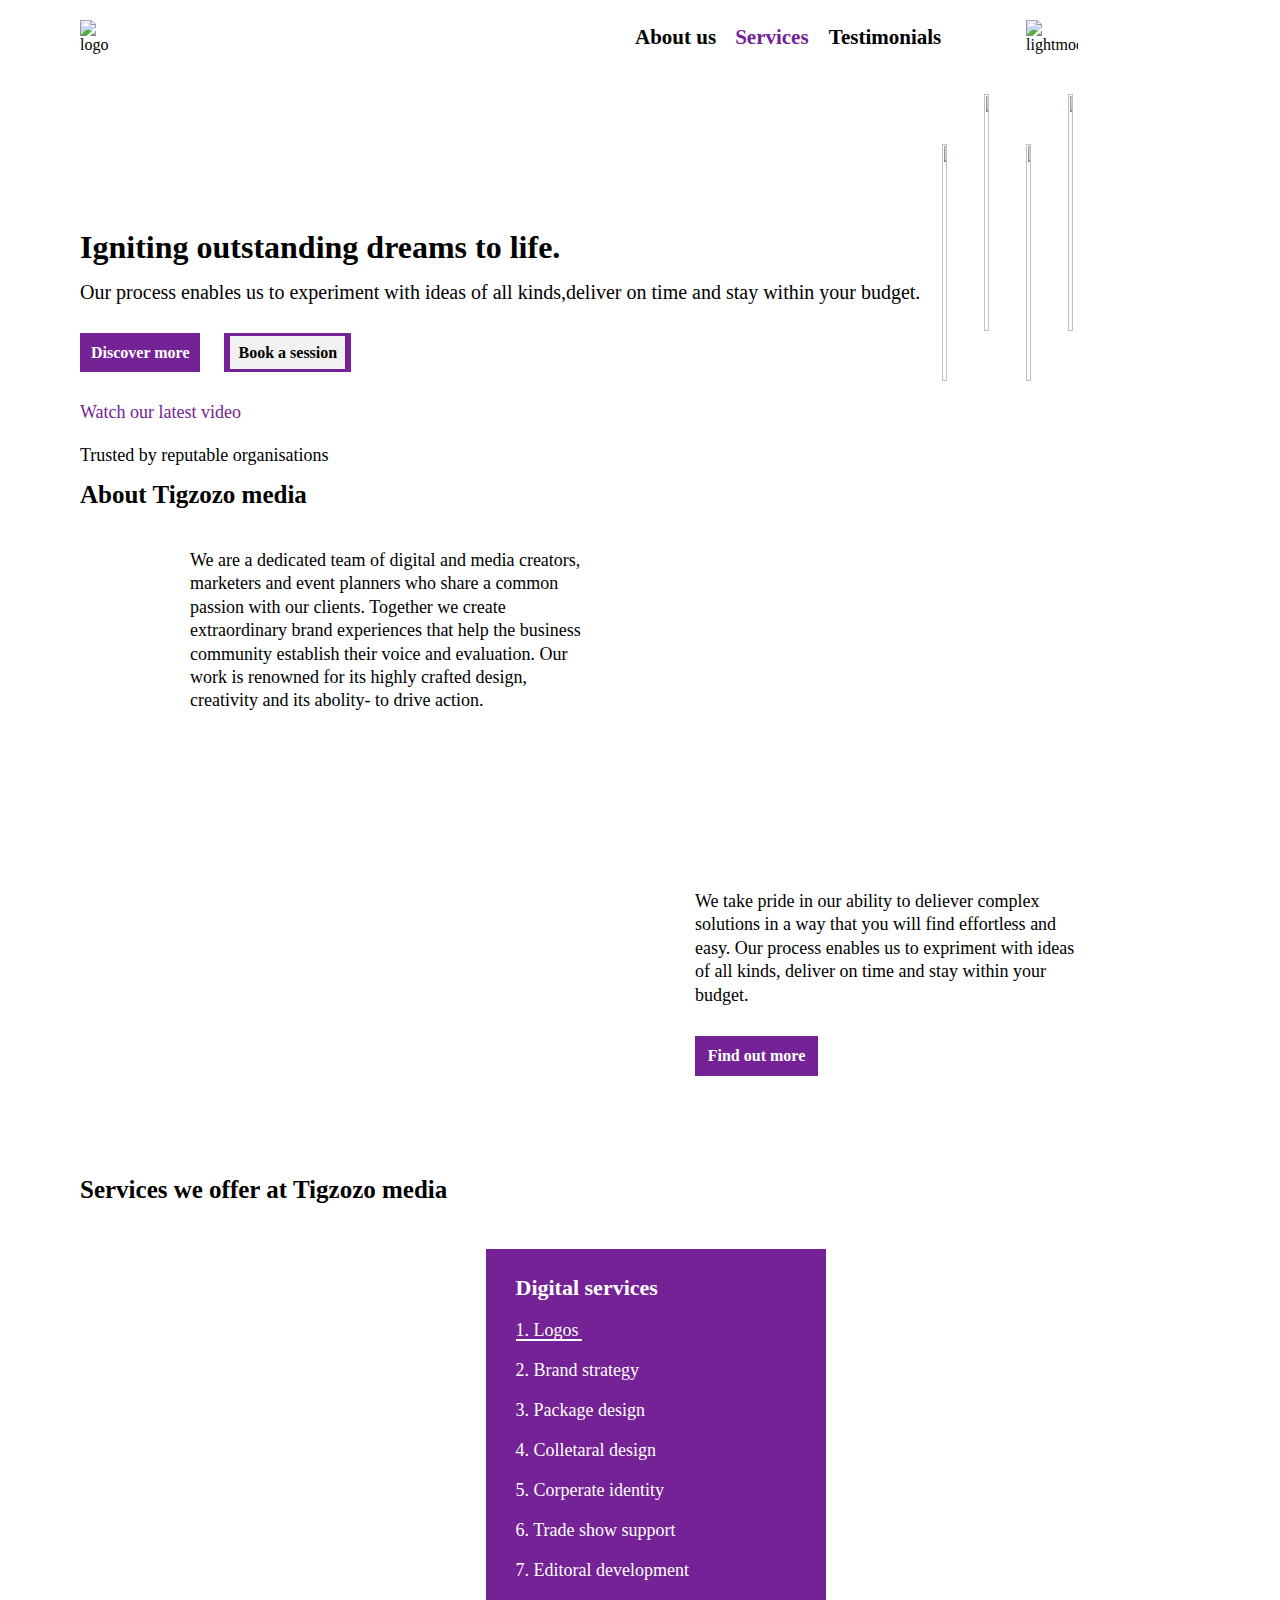
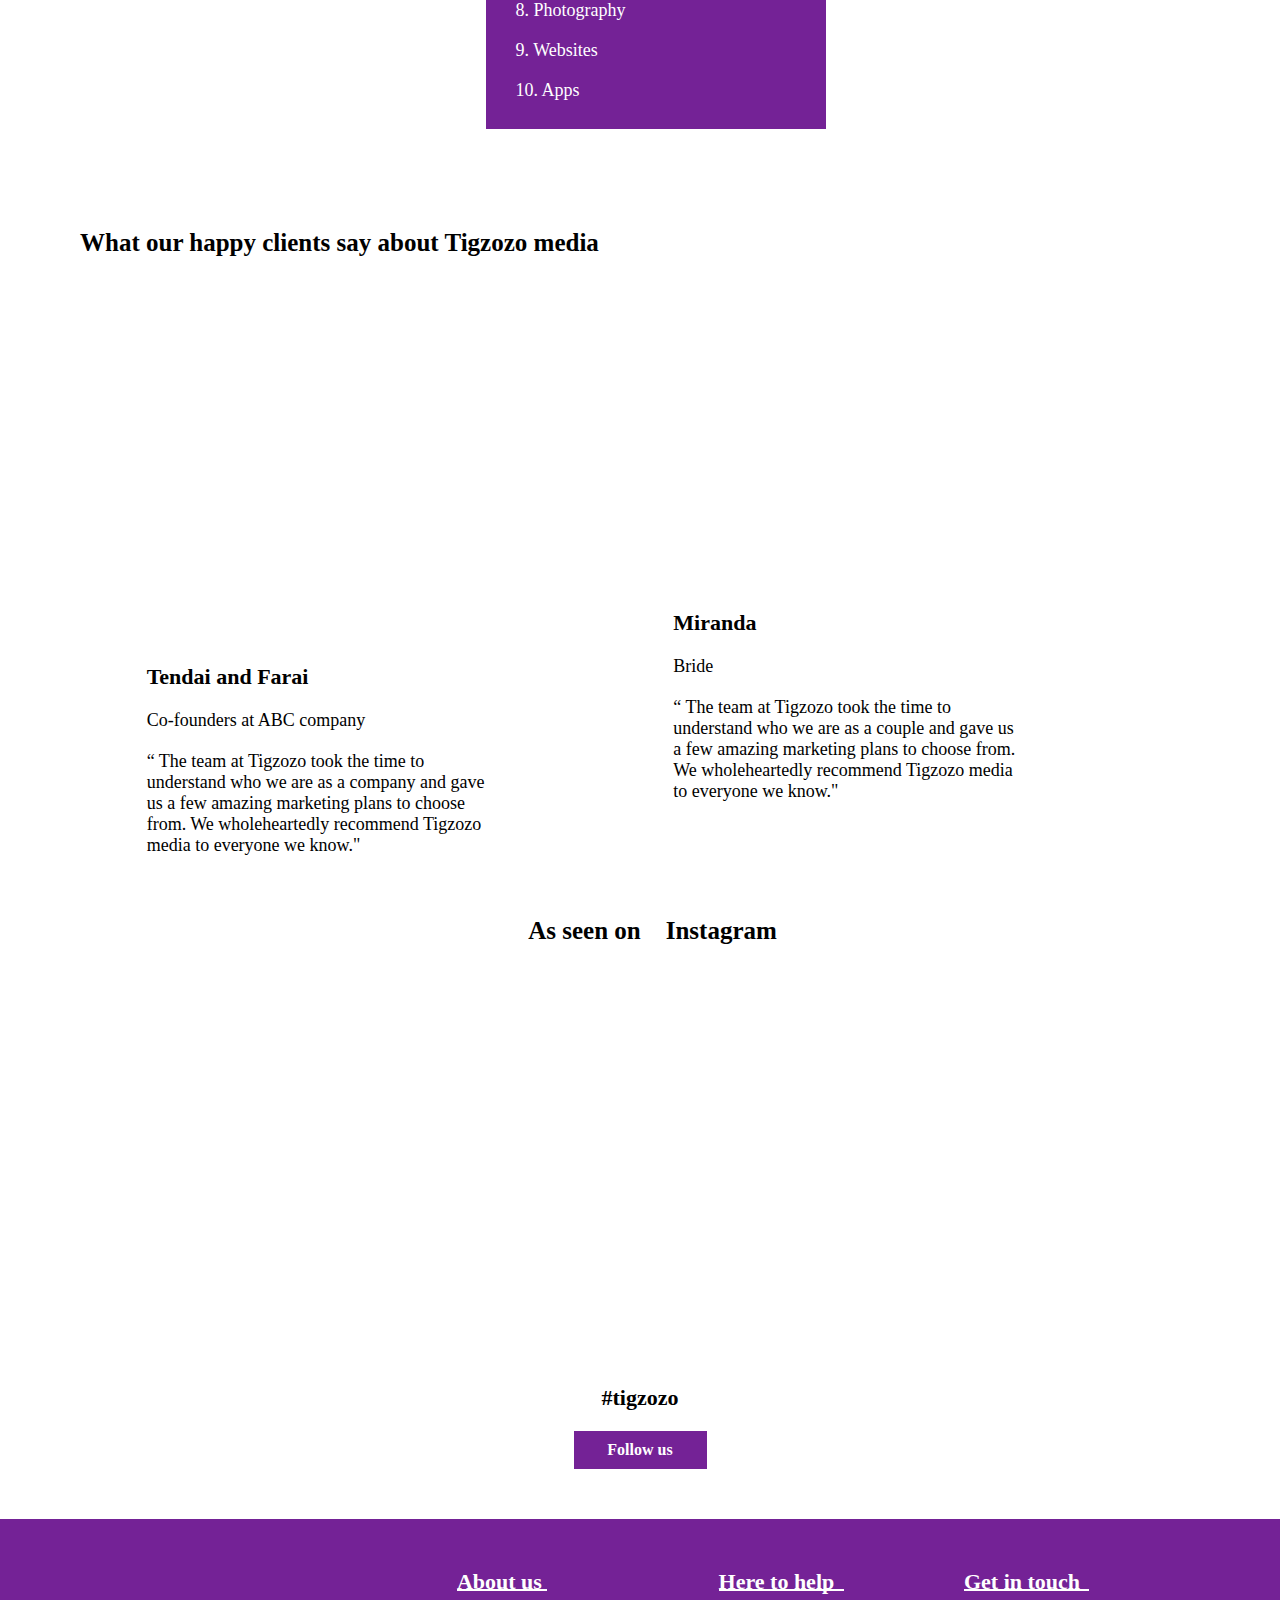
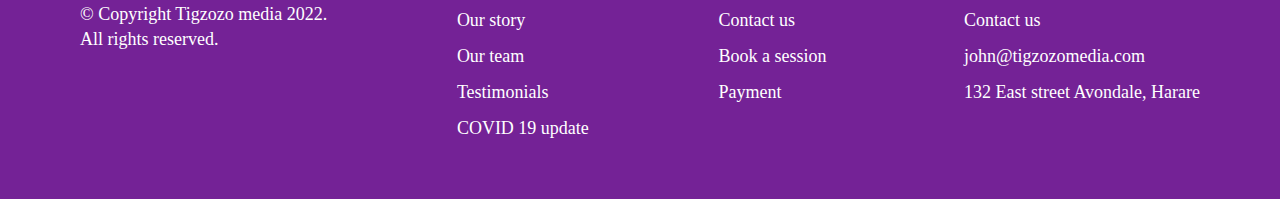
==== index.html @ 5626fb50 "removed" ====
<!DOCTYPE html>
<html lang="en">
<head>
    <meta charset="UTF-8">
    <meta name="viewport" content="width=device-width, initial-scale=1.0">
    <link rel="stylesheet" href="https://cdnjs.cloudflare.com/ajax/libs/font-awesome/6.5.2/css/all.min.css" integrity="sha512-SnH5WK+bZxgPHs44uWIX+LLJAJ9/2PkPKZ5QiAj6Ta86w+fsb2TkcmfRyVX3pBnMFcV7oQPJkl9QevSCWr3W6A==" crossorigin="anonymous" referrerpolicy="no-referrer" />
    <link rel="stylesheet" href="style.css">
    <title>Document</title>
</head>
<body>
   

    <div class="munehamb">


        <div id="myNav" class="overlay">
            <a href="javascript:void(0)" class="closebtn" onclick="closeNav()">&times;</a>
            <img src="images/IMG-20240502-WA0092.jpg" alt="lightmode" onclick="myFunction()" class="light-one">
            <div class="overlay-content">

              
              
              <a href="#home">HOME</a>
              <a href="#media">ABOUT </a>
              <a href="#services">SERVICES</a>
              <a href="#clients">TESTMONIALS</a>
              <a href="#footer">MORE</a>
              <!-- <i class="fa fa-phone" aria-hidden="true"></i> -->
             
             
            </div>
          </div>

          <div class="logbanner">
          <logo> <img src="images/WhatsApp Image 2024-05-02 at 16.24.04_fd887be3.jpg" alt=""> </logo>
          <span  class="menubger"  onclick="openNav()">&#9776; </span>
        
          
         
    
          </div>
             </div>  



        <div class="navigation">
            <div class="logo">
<img src="images/IMG-20240502-WA0067.jpg" alt="logo">
            </div>

            <div class="nav">
                <div class="navbar">
                     <ul>
                       <a class="white" href="#media">About us</a>
                       <a href="#services"><span>  Services <i class="fa-solid fa-angle-down  "></i></span></a>
                       <a class="white" href="#clients">Testimonials</a>
                     </ul>
                </div>
   
                <div class="light">
                <img src="images/IMG-20240502-WA0092.jpg" alt="lightmode" onclick="myFunction()" class="light-one">
                 
               </div>
               
            </div>
          
        </div>
           
        <div id="home">
            <div class="htext">
                <h1>Igniting outstanding dreams to life.</h1>
                <p class="twentypx"> Our process enables us to experiment with ideas of all kinds,deliver on time and stay  within your budget.</p>
                
                <div class="buttons">
                    <a class="more" href="#">Discover more</a>
                    <a class="book" href="#">Book a session</a>
                </div>
                
                    <p class="our"> <i class=" fa-regular fa-circle-play"></i>   Watch our latest video</p>
                    <p> <i class=" fa-regular fa-circle-check"></i>  Trusted by reputable organisations</p>
                
               
            </div>

            <div class="images">
                <img class="one" src="images/IMG-20240502-WA0056.jpg" alt="">
                <img class="two" src="images/IMG-20240502-WA0057.jpg" alt="">
                <img class="three" src="images/WhatsApp Image 2024-05-02 at 16.24.18_199416d3.jpg" alt="">
                <img class="four" src="images/WhatsApp Image 2024-05-02 at 16.24.18_5fd33a9d.jpg" alt="">
            </div>
        </div>


        <div id="media">
            <h2>About Tigzozo media</h2>

            <div class="play">
                <div class="mdtext">
                    <p>We are a dedicated team of digital and media   creators, marketers and event planners who share   a common passion with our clients. Together we   create extraordinary brand experiences that help   the business community establish their voice and   evaluation. Our work is renowned for its highly   crafted design, creativity and its abolity- to   drive action.</p>
                    <div class="twoimgs">
                        <img class="project" src="images/WhatsApp Image 2024-05-03 at 09.13.49_0cbe9323.jpg" alt=""> 
                        <img  class="tech" src="images/WhatsApp Image 2024-05-03 at 09.13.50_c340e2e9.jpg" alt="">
                    </div>
                </div>

                <div class="click">
 <div class="watchvideo">
    <img class="clickme" src="images/WhatsApp Image 2024-05-02 at 16.23.57_91f66879.jpg" alt=""> 
 </div>
                 

                  <p>We take pride in our ability to deliever complex  solutions in a way that you will find effortless and  easy. Our process enables us to expriment with  ideas of all kinds, deliver on time and stay  within your budget.</p>

                  <div class="button">
                    <a href="#">Find out more</a>
                  </div>
                  
                </div>
            </div>


            </div>
            
<div id="services">
    
<h2>Services we offer at Tigzozo media</h2>

<div class="allservices">
   
    <div class="party">
         
       <p>Events</p>
       <img class="two" src="images/slide.jpg" alt="">
    </div>
   
    
    <div class="digital">
        <img  src="images/IMG-20240502-WA0087.jpg" alt="">
        <h3>Digital services</h3>
        <p > <span class="line"></span> 1. Logos</p>
        <p>2. Brand strategy</p>
        <p>3. Package design</p>
        <p>4. Colletaral design</p>
        <p>5. Corperate identity</p>
        <p>6. Trade show support</p>
        <p>7. Editoral development</p>
        <p>8. Photography</p>
        <p>9. Websites</p>
        <p>10. Apps</p>
    </div>
    <div class="camera">
        <img class="two" src="images/slide.jpg" alt="">
<p>Media</p>
    </div>
</div>

</div>

<div id="clients">
    <h2>What our happy clients say about Tigzozo media</h2>
    <div class="tigcomp">

    <div class="company">
        <div class="oneimg">
<img src="images/Screenshot 2024-05-03 111207.png" alt="">
        </div>
        <h3>Tendai and Farai</h3>
        <p class="prag">Co-founders at ABC company</p>
        <p>“ The team at Tigzozo took the time  to understand who we are as a company  and gave us a few amazing marketing  plans to choose from. We  wholeheartedly recommend Tigzozo media   to everyone we know."</p>
    </div>

    <div class="bride">
<div class="twoimg">
    <img src="images/Screenshot 2024-05-03 111207.png" alt="">
</div>
        

        <h3>Miranda</h3>
        <p  class="prag">Bride</p>
        <p>“ The team at Tigzozo took the time to understand who we are as a couple  and gave us a few amazing marketing  plans to choose from. We wholeheartedly recommend Tigzozo media  to everyone we know."</p>
    </div>

</div>
</div>

<div class="pics-instagram">
    <div class="head">
        <h2>As seen on</h2>
        <h2 class="Instagram">Instagram</h2>
    </div>
    <div class="images">
        <img class="one" src="images/IMG-20240502-WA0072.jpg" alt="">
        <img class="two" src="images/IMG-20240502-WA0060.jpg" alt="">
        <img class="three" src="images/IMG-20240502-WA0068.jpg" alt="">
        <img class="four" src="images/IMG-20240502-WA0071.jpg" alt="">
        <img class="five" src="images/IMG-20240502-WA0070.jpg" alt="">
        <img class="six" src="images/IMG-20240502-WA0069.jpg" alt="">

    </div>
    <div class="tighbutoon">
        <h3>#tigzozo</h3>
        <div class="button">
            <a href="#">Follow us</a>
        </div>
    </div>
</div>

<div id="footer">
    <div class="fa-tw-lo">
        <a href="#"><img src="images/WhatsApp Image 2024-05-02 at 16.24.04_fd887be3.jpg" alt=""></a>
       

        <p class="tigright">  &copy;  Copyright Tigzozo media 2022. <br>All rights reserved.</p>
       
        <div class="icons">
            <i class="fa-brands fa-facebook-f cone"></i>
            <i class="fa-brands fa-instagram cone1"></i>
        </div>
    </div>
    <div class="about">
        <h3><span class="line"></span> About us</h3>
        
        <a href="#media"><p>Our story</p></a>
        <p>Our team</p> 
          <a href="#clients"> <p>Testimonials </p> </a> 
         
            <p>COVID 19 update</p>
    </div>
    <div class="help">
        <h3><span class="line2"></span> Here to help</h3>
        <p>Contact us</p>
        <p>Book a session</p>
        <p>Payment</p>
    </div>

    <div class="intouch">
        <h3><span class="line3"></span> Get in touch</h3>
        <p> <i class="fa fa-phone" aria-hidden="true"></i> Contact us</p>
        <p> <i class="fa-solid fa-envelope" aria-hidden="true"></i> john@tigzozomedia.com</p>
        <p> <i class="fa-solid fa-location-dot footleg"></i> 132 East street Avondale, Harare</p>
    </div>
</div>

<script src="index.js"></script>
</body>
</html>
---- style.css ----
* {
  padding: 0;
  margin: 0;
}

@font-face {
  font-family: "GreatVibes-Regular-webfont";
  src: url("GreatVibes-Regular-webfont.ttf");
}
@font-face {
  font-family: "JosefinSans-Regular";
  src: url("JosefinSans-Regular.ttf");
}
.munehamb .overlay {
  height: 100%;
  width: 0;
  position: absolute;
  z-index: 1;
  top: 0;
  left: 0;
  background-color: rgb(0, 0, 0);
  background-color: rgba(0, 0, 0, 0.9);
  overflow-x: hidden;
  transition: 0.5s;
}
.munehamb .overlay-content {
  position: relative;
  top: 25%;
  width: 100%;
  text-align: center;
  margin-top: 30px;
}
.munehamb .overlay a {
  padding: 8px;
  text-decoration: none;
  font-family: "JosefinSans-Regular";
  font-size: 36px;
  color: #818181;
  display: block;
  transition: 0.3s;
}
.munehamb i {
  margin: 10px;
}
.munehamb .overlay a:hover, .munehamb .overlay a:focus {
  color: #f1f1f1;
}
.munehamb .overlay .closebtn {
  position: absolute;
  top: 20px;
  right: 45px;
  font-size: 60px;
}
.munehamb span {
  font-family: "JosefinSans-Regular";
}
.munehamb a {
  font-family: Montserrat;
}
.munehamb .logbanner {
  justify-content: space-between;
  align-items: center;
  display: flex;
  background-color: #742296;
}
.munehamb .logbanner .menubger {
  font-size: 30px;
  color: white;
  cursor: pointer;
}

@media screen and (min-width: 950px) {
  .munehamb {
    display: none;
  }
}
body {
  background-color: white;
  color: black;
}

.dark-mode {
  background-color: black;
  color: white;
}
.dark-mode .navigation .navbar a {
  color: white;
}

.navigation {
  margin-left: 80px;
  margin-right: 80px;
  padding-top: 20px;
  display: flex;
  justify-content: space-between;
}
.navigation .nav {
  width: 580px;
  display: flex;
  justify-content: space-between;
  align-items: center;
}
.navigation .navbar a {
  font-weight: 600;
  color: black;
  font-family: "JosefinSans-Regular";
  text-decoration: none;
  font-size: 21px;
  margin-left: 15px;
}
.navigation .navbar span {
  color: #742296;
}
.navigation .logo {
  display: flex;
  justify-content: flex-start;
  align-items: center;
}
.navigation .logo img {
  width: 65%;
}
.navigation .light {
  margin-right: 93px;
  display: flex;
  justify-content: start;
  position: relative;
}
.navigation .light img {
  -o-object-fit: contain;
     object-fit: contain;
  width: 64%;
}

#home {
  padding-top: 40px;
  margin-left: 80px;
  margin-right: 80px;
  padding-bottom: 50px;
  display: flex;
}
#home .buttons {
  padding-bottom: 40px;
}
#home .buttons .book {
  font-weight: 600;
  margin-left: 20px;
}
#home .one, #home .three {
  position: relative;
  top: 50px;
}
#home p {
  font-size: 18px;
  font-family: "JosefinSans-Regular";
}
#home .our {
  color: #742296;
  font-size: 18px;
  font-family: "JosefinSans-Regular";
  padding-bottom: 22px;
}
#home h1 {
  font-family: "JosefinSans-Regular";
  font-size: 45;
  font-weight: bolder;
}
#home .twentypx {
  font-family: "JosefinSans-Regular";
  padding-bottom: 40px;
  padding-top: 15px;
  font-size: 20px;
}
#home .htext {
  position: relative;
  top: 15vh;
}
#home img {
  -o-object-fit: cover;
     object-fit: cover;
  margin-left: 22px;
  height: 100%;
  width: 22%;
}
#home .one, #home .two, #home .three, #home .four {
  -o-object-fit: cover;
     object-fit: cover;
}
#home .images {
  display: flex;
  justify-content: flex-end;
}
#home .more {
  font-weight: 600;
  font-family: "JosefinSans-Regular";
  text-decoration: none;
  padding: 11px;
  background-color: #742296;
  color: white;
}
#home .book {
  background-color: #f1f1f1;
  text-decoration: none;
  padding: 8px;
  border-top: 3px solid #742296;
  border-right: 6px solid #742296;
  border-left: 6px solid #742296;
  border-bottom: 3px solid #742296;
  color: black;
  font-family: "JosefinSans-Regular";
}

#media {
  margin-top: 100px;
  margin-left: 80px;
  margin-right: 80px;
}
#media .project {
  -o-object-fit: cover;
     object-fit: cover;
  height: 260px;
}
#media .twoimgs {
  margin-top: 20px;
}
#media .twoimgs .tech {
  -o-object-fit: cover;
     object-fit: cover;
  position: relative;
  top: 58px;
  height: 260px;
  right: 4px;
}
#media h2 {
  font-size: 25px;
  font-family: "JosefinSans-Regular";
}
#media p {
  line-height: 1.3;
  width: 395px;
  font-size: 18px;
  font-family: "JosefinSans-Regular";
}
#media .play {
  margin-top: 40px;
  display: flex;
  justify-content: space-evenly;
}
#media .click .clickme {
  height: 9%;
}
#media .click .watchvideo {
  display: flex;
  justify-content: center;
  align-items: center;
  background-image: url("images/WhatsApp Image 2024-05-02 at 16.24.13_11af13b4.jpg");
  height: 321px;
  background-repeat: no-repeat;
  background-size: cover;
}
#media .click p {
  font-family: "JosefinSans-Regular";
  margin-top: 20px;
  margin-bottom: 29px;
}
#media .button {
  display: flex;
  justify-content: center;
  align-items: center;
  width: 123px;
  background-color: #742296;
}
#media .button a {
  font-weight: 600;
  font-family: "JosefinSans-Regular";
  color: white;
  text-decoration: none;
  padding: 11px;
}

#services {
  margin-left: 80px;
  margin-right: 80px;
  margin-top: 100px;
}
#services .allservices {
  display: flex;
  justify-content: center;
}
#services h2 {
  font-size: 25px;
  font-family: "JosefinSans-Regular";
  margin-bottom: 45px;
}
#services img {
  -o-object-fit: cover;
     object-fit: cover;
}
#services .party {
  background-image: url("images/IMG-20240502-WA0062.jpg");
  height: 480px;
  width: 352px;
  margin-left: 22px;
  background-size: cover;
}
#services .party .two {
  -o-object-fit: cover;
     object-fit: cover;
  top: 65.5vh;
  position: relative;
  float: inline-end;
  height: 8%;
}
#services .party p {
  color: white;
  font-size: 26px;
  font-family: "JosefinSans-Regular";
  top: 71vh;
  position: relative;
  text-align: center;
}
#services .digital {
  color: white;
  background-color: #742296;
  width: 340px;
  margin-left: 22px;
}
#services .digital .line {
  margin-top: 19px;
  position: absolute;
  width: 64px;
  border: 1px solid white;
}
#services .digital img {
  top: 70vh;
  position: relative;
  float: inline-end;
}
#services .digital h3 {
  font-size: 22px;
  font-family: "JosefinSans-Regular";
  position: relative;
  top: 26px;
  padding-left: 30px;
}
#services .digital p {
  font-size: 18px;
  font-family: "JosefinSans-Regular";
  margin-top: 19px;
  position: relative;
  top: 26px;
  padding-left: 30px;
}
#services .camera {
  background-image: url("images/IMG-20240502-WA0064.jpg");
  background-size: cover;
  height: 480px;
  width: 352px;
  margin-left: 13px;
}
#services .camera p {
  font-size: 28px;
  font-family: "JosefinSans-Regular";
  position: relative;
  top: 71vh;
  text-align: center;
  color: white;
}
#services .camera img {
  height: 8%;
  position: relative;
  top: 69.8vh;
  float: inline-end;
  -o-object-fit: cover;
     object-fit: cover;
}

#clients {
  margin-top: 100px;
  margin-left: 80px;
  margin-right: 80px;
}
#clients h2 {
  font-size: 25px;
  font-family: "JosefinSans-Regular";
}
#clients h3 {
  font-size: 22px;
  font-family: "JosefinSans-Regular";
  margin-top: 20px;
  margin-bottom: 20px;
}
#clients p {
  font-size: 18px;
  width: 344px;
  font-family: "JosefinSans-Regular";
}
#clients .prag {
  font-family: "JosefinSans-Regular";
  margin-bottom: 20px;
}
#clients .company {
  position: relative;
  top: 45px;
}
#clients .company .oneimg {
  display: flex;
  justify-content: flex-end;
  align-items: end;
  width: 460px;
  height: 342px;
  background-size: cover;
  -o-object-fit: cover;
     object-fit: cover;
  background-image: url("images/IMG-20240502-WA0058.jpg");
}
#clients .company .oneimg img {
  height: 11%;
}
#clients .bride {
  position: relative;
  bottom: 10px;
}
#clients .bride .twoimg {
  display: flex;
  justify-content: flex-end;
  align-items: end;
  background-image: url("images/services4.jpg");
  -o-object-fit: cover;
     object-fit: cover;
  width: 460px;
  height: 343px;
  background-size: cover;
}
#clients .bride .twoimg img {
  height: 11%;
}
#clients .tigcomp {
  justify-content: space-evenly;
  display: flex;
}

.pics-instagram {
  margin-top: 105px;
  margin-left: 80px;
  margin-right: 80px;
}
.pics-instagram .head {
  margin-bottom: 35px;
  display: flex;
  justify-content: center;
}
.pics-instagram .head h2 {
  font-size: 25px;
  font-family: "JosefinSans-Regular";
  margin-left: 25px;
}
.pics-instagram .head .Instagram {
  font-family: "GreatVibes-Regular-webfont";
  font-size: 25px;
  margin-left: 25px;
}
.pics-instagram .images {
  justify-content: center;
  display: flex;
}
.pics-instagram .images img {
  -o-object-fit: cover;
     object-fit: cover;
  height: 280px;
  margin-left: 12px;
}
.pics-instagram .images .two, .pics-instagram .images .four, .pics-instagram .images .six {
  position: relative;
  top: 69px;
}
.pics-instagram .images h3 {
  font-size: 22px;
  font-family: "JosefinSans-Regular";
}
.pics-instagram .tighbutoon {
  padding-top: 125px;
  display: flex;
  justify-content: center;
  align-items: center;
  flex-direction: column;
}
.pics-instagram .tighbutoon .button {
  margin-top: 20px;
  display: flex;
  justify-content: center;
  width: 113px;
  background-color: #742296;
  padding: 10px;
}
.pics-instagram .tighbutoon .button a {
  font-weight: 600;
  font-family: "JosefinSans-Regular";
  color: white;
  text-decoration: none;
}
.pics-instagram .tighbutoon h3 {
  font-family: "JosefinSans-Regular";
  font-size: 22px;
}

#footer {
  background-color: #742296;
  margin-top: 50px;
  display: flex;
  justify-content: space-between;
  padding-top: 50px;
  padding-left: 80px;
  padding-right: 80px;
  padding-bottom: 60px;
  margin-bottom: 10px;
}
#footer .copy {
  color: white;
}
#footer h3 {
  font-size: 22px;
  font-family: "JosefinSans-Regular";
  color: white;
  margin-bottom: 10px;
}
#footer .line {
  margin-top: 20px;
  position: absolute;
  width: 88px;
  border: 1px solid white;
}
#footer .line2 {
  margin-top: 20px;
  position: absolute;
  width: 123px;
  border: 1px solid white;
}
#footer .line3 {
  margin-top: 20px;
  position: absolute;
  width: 123px;
  border: 1px solid white;
}
#footer p {
  font-size: 18px;
  font-family: "JosefinSans-Regular";
  color: white;
  margin-top: 15px;
}
#footer .fa-tw-lo p {
  line-height: 1.4;
}
#footer .fa-tw-lo img {
  width: 130px;
}
#footer .fa-tw-lo .icons {
  margin-top: 6px;
}
#footer .fa-tw-lo .icons .cone {
  font-size: 24px;
  color: white;
}
#footer .fa-tw-lo .icons .cone1 {
  margin-left: 13px;
  font-size: 24px;
  color: white;
}
#footer .about a {
  text-decoration: none;
}

@media (max-width: 568px) {
  .munehamb .overlay {
    background-color: rgb(0, 0, 0);
  }
  .munehamb span {
    color: white;
  }
  .munehamb .logbanner {
    padding-top: 10px;
    padding-bottom: 10px;
    padding-left: 20px;
    padding-right: 20px;
  }
  .munehamb .logbanner logo {
    display: flex;
    justify-content: flex-start;
    align-items: center;
  }
  .munehamb .logbanner logo img {
    width: 40%;
  }
  .munehamb .overlay-content {
    top: 16%;
  }
  .munehamb .overlay .light-one {
    padding-top: 10px;
    padding-left: 11px;
    width: 10%;
  }
  .munehamb .overlay .closebtn {
    position: absolute;
    top: -18px;
    right: 8px;
    font-size: 71px;
  }
  .navigation {
    display: none;
  }
  #home {
    overflow: hidden;
    margin-left: 20px;
    padding-bottom: 98px;
    padding-top: 0px;
    margin-right: 20px;
    display: flex;
    flex-direction: column;
  }
  #home .twentypx {
    padding-top: 8px;
    padding-bottom: 20px;
    font-size: 12px;
  }
  #home img {
    -o-object-fit: cover;
       object-fit: cover;
    margin-left: 0px;
    height: 100%;
    width: 23%;
  }
  #home .images {
    display: flex;
    justify-content: space-between;
    top: 7.3vh;
    position: relative;
  }
  #home h1 {
    font-size: 28px;
  }
  #home .buttons {
    padding-bottom: 20px;
    justify-content: flex-start;
    display: flex;
  }
  #home .buttons a {
    margin-left: 2px;
  }
  #home .buttons .more {
    padding: 14px;
    font-size: 10px;
  }
  #home .buttons .book {
    margin-left: 15px;
    padding: 11px;
    font-size: 10px;
  }
  #home p {
    font-size: 10px;
  }
  #home .our {
    font-size: 10px;
    padding-bottom: 10px;
  }
  #home .htext {
    position: relative;
    top: 5vh;
  }
  #media {
    margin-top: 40px;
    margin-left: 20px;
    margin-right: 20px;
    overflow: hidden;
  }
  #media h2 {
    font-size: 18px;
  }
  #media p {
    width: 339px;
    font-size: 10px;
  }
  #media .play {
    margin-top: 8px;
    flex-direction: column;
  }
  #media .twoimgs {
    margin-top: 15px;
  }
  #media .twoimgs .tech {
    display: none;
    right: 0px;
    top: 67px;
    width: 170px;
    height: 220px;
  }
  #media .twoimgs, #media .project {
    display: none;
  }
  #media .twoimgs {
    display: flex;
  }
  #media .click {
    padding-top: 0px;
  }
  #media .click p {
    margin-top: 15px;
    margin-bottom: 15px;
  }
  #media .click .watchvideo {
    height: 299px;
    background-size: contain;
  }
  #media .button {
    border-radius: 0px;
    width: 99px;
  }
  #media .button a {
    padding: 14px;
    font-size: 10px;
  }
  #services {
    overflow: hidden;
    margin-top: 40px;
    margin-left: 20px;
    margin-right: 20px;
  }
  #services .allservices {
    display: flex;
    flex-direction: column;
  }
  #services h2 {
    font-size: 18px;
    margin-bottom: 15px;
  }
  #services .party {
    width: 334px;
    margin-left: 0px;
  }
  #services .party p {
    top: 66vh;
    font-size: 20px;
  }
  #services .party .two {
    display: none;
  }
  #services .digital {
    width: 334px;
    margin-top: 10px;
    height: 480px;
    margin-left: 0px;
  }
  #services .digital .line {
    margin-top: 12px;
    width: 40px;
  }
  #services .digital p {
    margin-top: 23px;
    font-size: 10px;
  }
  #services .digital h3 {
    font-size: 15px;
  }
  #services .digital img {
    display: none;
  }
  #services .camera {
    margin-top: 10px;
    width: 334px;
    margin-left: 0px;
  }
  #services .camera p {
    top: 66vh;
    font-size: 20px;
  }
  #services .camera img {
    display: none;
  }
  #clients {
    margin-top: 40px;
    margin-left: 20px;
    margin-right: 20px;
    overflow: hidden;
  }
  #clients .tigcomp {
    padding-bottom: 30px;
    display: flex;
    flex-direction: column;
  }
  #clients .prag {
    margin-bottom: 8px;
  }
  #clients p {
    width: 335px;
    font-size: 10px;
  }
  #clients h3 {
    margin-top: 15px;
    margin-bottom: 8px;
    font-size: 15px;
  }
  #clients h2 {
    font-size: 18px;
  }
  #clients .company {
    top: 15px;
  }
  #clients .company .oneimg {
    height: 251px;
    background-repeat: no-repeat;
    background-size: contain;
    width: 335px;
  }
  #clients .company .oneimg img {
    display: none;
  }
  #clients .bride {
    top: 31px;
  }
  #clients .bride .twoimg {
    height: 286px;
    background-repeat: no-repeat;
    background-size: contain;
    width: 335px;
  }
  #clients .bride .twoimg img {
    display: none;
  }
  .pics-instagram {
    margin-top: 40px;
    margin-left: 20px;
    margin-right: 20px;
    overflow: hidden;
  }
  .pics-instagram .images {
    display: flex;
    justify-content: space-between;
  }
  .pics-instagram .head {
    margin-bottom: 25px;
  }
  .pics-instagram .head h2 {
    margin-left: 15px;
    font-size: 18px;
  }
  .pics-instagram .head .Instagram {
    font-size: 18px;
    margin-left: 11px;
  }
  .pics-instagram .tighbutoon {
    padding-top: 83px;
  }
  .pics-instagram .tighbutoon h3 {
    font-size: 15px;
  }
  .pics-instagram .tighbutoon .button {
    margin-top: 15px;
    padding: 0px;
    width: 99px;
  }
  .pics-instagram .tighbutoon .button a {
    padding: 14px;
    font-size: 10px;
  }
  .pics-instagram .images .one, .pics-instagram .images .six, .pics-instagram .images .five {
    display: none;
  }
  .pics-instagram .images img {
    margin-left: 0px;
    height: 235px;
  }
  #footer {
    margin-top: 20px;
    padding-top: 20px;
    padding-bottom: 30px;
    display: flex;
    justify-content: space-between;
    flex-wrap: wrap;
    padding-left: 20px;
    padding-right: 20px;
    overflow: hidden;
  }
  #footer .fa-tw-lo p {
    font-size: 10px;
  }
  #footer .fa-tw-lo img {
    width: 78px;
  }
  #footer .fa-tw-lo .icons {
    margin-top: 4px;
  }
  #footer .fa-tw-lo .icons .cone {
    font-size: 18px;
  }
  #footer .fa-tw-lo .icons .cone1 {
    font-size: 18px;
    margin-left: 6px;
  }
  #footer h3 {
    font-size: 15px;
  }
  #footer p {
    font-size: 10px;
    margin-top: 8px;
  }
  #footer .about {
    height: 119px;
    width: 159px;
  }
  #footer .line {
    margin-top: 14px;
    width: 60px;
  }
  #footer .line3 {
    width: 84px;
    margin-top: 14px;
  }
  #footer .line2 {
    width: 84px;
    margin-top: 16px;
  }
}
@media (min-width: 569px) and (max-width: 768px) {
  .munehamb .overlay {
    background-color: rgb(0, 0, 0);
  }
  .munehamb .logbanner logo {
    align-items: center;
    justify-content: flex-start;
    display: flex;
  }
  .munehamb .logbanner logo img {
    width: 50%;
  }
  .munehamb .logbanner .menubger {
    font-size: 35px;
    color: white;
    cursor: pointer;
  }
  .munehamb .logbanner {
    padding-top: 10px;
    padding-bottom: 10px;
    padding-left: 20px;
    padding-right: 20px;
  }
  .munehamb .overlay-content {
    top: 12%;
  }
  .munehamb .overlay .closebtn {
    top: -20px;
    right: 7px;
    font-size: 81px;
  }
  .munehamb .overlay .light-one {
    padding-top: 12px;
    width: 6%;
    padding-left: 20px;
  }
  .navigation {
    display: none;
  }
  #home {
    overflow: hidden;
    margin-left: 20px;
    padding-bottom: 132px;
    padding-top: 0px;
    margin-right: 20px;
    display: flex;
    flex-direction: column;
  }
  #home .twentypx {
    padding-top: 12px;
    padding-bottom: 30px;
    font-size: 14px;
  }
  #home .htext {
    position: relative;
    top: 4vh;
  }
  #home img {
    -o-object-fit: cover;
       object-fit: cover;
    margin-left: 0px;
    height: 100%;
    width: 23%;
  }
  #home .images {
    display: flex;
    justify-content: space-between;
    top: 8vh;
    position: relative;
  }
  #home h1 {
    font-size: 32px;
  }
  #home .buttons {
    padding-bottom: 30px;
    justify-content: flex-start;
    display: flex;
  }
  #home .buttons a {
    margin-left: 2px;
  }
  #home .buttons .more {
    padding: 15px;
    font-size: 12px;
  }
  #home .buttons .book {
    margin-left: 15px;
    padding: 12px;
    font-size: 12px;
  }
  #home p {
    font-size: 13px;
  }
  #home .our {
    font-size: 13px;
    padding-bottom: 10px;
  }
  #media {
    margin-top: 100px;
    margin-left: 20px;
    margin-right: 20px;
    overflow: hidden;
  }
  #media h2 {
    font-size: 22px;
  }
  #media p {
    width: 339px;
    font-size: 13px;
  }
  #media .play {
    display: flex;
    justify-content: space-between;
    margin-top: 8px;
  }
  #media .twoimgs .tech {
    display: none;
    right: 0px;
    top: 73px;
    height: 241px;
  }
  #media .twoimgs, #media .project {
    -o-object-fit: contain;
       object-fit: contain;
    height: 330px;
  }
  #media .twoimgs {
    display: flex;
  }
  #media .click p {
    margin-bottom: 20px;
  }
  #media .click .watchvideo {
    width: 340px;
    background-size: contain;
  }
  #media .button {
    border-radius: 0px;
    width: 113px;
  }
  #media .button a {
    padding: 14px;
    font-size: 12px;
  }
  #services {
    overflow: hidden;
    margin-top: 100px;
    margin-left: 20px;
    margin-right: 20px;
  }
  #services .allservices {
    display: flex;
    justify-content: space-between;
  }
  #services h2 {
    font-size: 22px;
    margin-bottom: 20px;
  }
  #services .party {
    height: 359px;
    width: 233px;
    margin-left: 0px;
  }
  #services .party p {
    top: 32vh;
    font-size: 20px;
  }
  #services .party .two {
    display: none;
  }
  #services .digital {
    height: 359px;
    width: 233px;
    margin-left: 0px;
  }
  #services .digital .line {
    margin-top: 13px;
    width: 51px;
  }
  #services .digital p {
    margin-top: 17px;
    font-size: 13px;
  }
  #services .digital h3 {
    font-size: 18px;
  }
  #services .digital img {
    display: none;
  }
  #services .camera {
    margin-left: 0px;
    -o-object-fit: cover;
       object-fit: cover;
    height: 359px;
    width: 233px;
  }
  #services .camera p {
    top: 32vh;
    font-size: 20px;
  }
  #services .camera .two {
    display: none;
  }
  #clients {
    margin-top: 100px;
    margin-left: 20px;
    margin-right: 20px;
    overflow: hidden;
  }
  #clients .tigcomp {
    padding-bottom: 43px;
    display: flex;
    justify-content: space-between;
  }
  #clients .prag {
    margin-bottom: 8px;
  }
  #clients p {
    width: 335px;
    font-size: 13px;
  }
  #clients h3 {
    margin-top: 20px;
    margin-bottom: 8px;
    font-size: 18px;
  }
  #clients h2 {
    font-size: 22px;
  }
  #clients .company {
    top: 20px;
  }
  #clients .company .oneimg {
    height: 251px;
    background-repeat: no-repeat;
    background-size: contain;
    width: 335px;
  }
  #clients .company .oneimg img {
    display: none;
  }
  #clients .bride {
    top: 40px;
  }
  #clients .bride .twoimg {
    height: 286px;
    background-repeat: no-repeat;
    background-size: contain;
    width: 335px;
  }
  #clients .bride .twoimg img {
    display: none;
  }
  .pics-instagram {
    margin-top: 100px;
    margin-left: 20px;
    margin-right: 20px;
    overflow: hidden;
  }
  .pics-instagram .head {
    margin-bottom: 20px;
  }
  .pics-instagram .head h2 {
    margin-left: 15px;
    font-size: 22px;
  }
  .pics-instagram .tighbutoon {
    padding-top: 83px;
  }
  .pics-instagram .tighbutoon h3 {
    font-size: 18px;
  }
  .pics-instagram .tighbutoon .button {
    padding: 0px;
    width: 99px;
  }
  .pics-instagram .tighbutoon .button a {
    padding: 14px;
    font-size: 12px;
  }
  .pics-instagram .images {
    justify-content: space-between;
    display: flex;
  }
  .pics-instagram .images img {
    margin-left: 0px;
    height: 255px;
  }
  #footer {
    margin-top: 50px;
    padding-top: 50px;
    padding-bottom: 40px;
    display: flex;
    justify-content: space-between;
    flex-wrap: wrap;
    padding-left: 20px;
    padding-right: 20px;
    overflow: hidden;
  }
  #footer .fa-tw-lo p {
    font-size: 12px;
  }
  #footer .fa-tw-lo img {
    width: 78px;
  }
  #footer h3 {
    font-size: 18px;
  }
  #footer p {
    font-size: 12px;
    margin-top: 8px;
  }
  #footer .about {
    height: 119px;
  }
  #footer .line {
    margin-top: 20px;
    width: 82px;
  }
  #footer .line3 {
    width: 110px;
    margin-top: 20px;
  }
  #footer .line2 {
    width: 103px;
    margin-top: 20px;
  }
}
@media (min-width: 769px) and (max-width: 950px) {
  .munehamb .overlay {
    background-color: rgb(0, 0, 0);
  }
  .munehamb .logbanner logo {
    align-items: center;
    justify-content: flex-start;
    display: flex;
  }
  .munehamb .logbanner logo img {
    width: 52%;
  }
  .munehamb .logbanner .menubger {
    font-size: 35px;
    color: white;
    cursor: pointer;
  }
  .munehamb .logbanner {
    margin-bottom: 40px;
    padding-top: 10px;
    padding-bottom: 10px;
    padding-left: 30px;
    padding-right: 30px;
  }
  .munehamb .overlay-content {
    top: 12%;
  }
  .munehamb .overlay .light-one {
    padding-top: 12px;
    width: 6%;
    padding-left: 20px;
  }
  .munehamb .overlay .closebtn {
    top: -20px;
    right: 18px;
    font-size: 81px;
  }
  .navigation {
    display: none;
  }
  #home {
    overflow: hidden;
    margin-left: 30px;
    padding-bottom: 71px;
    padding-top: 0px;
    margin-right: 30px;
    display: flex;
  }
  #home .twentypx {
    padding-top: 8px;
    padding-bottom: 20px;
    font-size: 15px;
  }
  #home .htext {
    position: relative;
    top: 6vh;
  }
  #home img {
    -o-object-fit: cover;
       object-fit: cover;
    margin-left: 0px;
    height: 107%;
    width: 24%;
  }
  #home .images {
    display: flex;
    justify-content: space-between;
  }
  #home h1 {
    font-size: 30px;
  }
  #home .buttons {
    padding-bottom: 20px;
    justify-content: flex-start;
    display: flex;
  }
  #home .buttons a {
    margin-left: 2px;
  }
  #home .buttons .more {
    padding: 15px;
    font-size: 10px;
  }
  #home .buttons .book {
    margin-left: 15px;
    padding: 12px;
    font-size: 10px;
  }
  #home p {
    font-size: 14px;
  }
  #home .our {
    font-size: 14px;
    padding-bottom: 10px;
  }
  #media {
    margin-top: 100px;
    margin-left: 30px;
    margin-right: 30px;
    overflow: hidden;
  }
  #media h2 {
    font-size: 23px;
  }
  #media p {
    width: 339px;
    font-size: 14px;
  }
  #media .play {
    display: flex;
    justify-content: space-between;
    margin-top: 8px;
  }
  #media .twoimgs .tech {
    right: 0px;
    top: 73px;
    height: 241px;
  }
  #media .twoimgs, #media .project {
    height: 241px;
  }
  #media .twoimgs {
    margin-top: 15px;
    display: flex;
  }
  #media .click p {
    margin-top: 15px;
    margin-bottom: 15px;
  }
  #media .button {
    border-radius: 0px;
    width: 113px;
  }
  #media .button a {
    padding: 14px;
    font-size: 10px;
  }
  #services {
    overflow: hidden;
    margin-top: 100px;
    margin-left: 30px;
    margin-right: 30px;
  }
  #services .allservices {
    display: flex;
    justify-content: space-between;
  }
  #services h2 {
    font-size: 23px;
    margin-bottom: 20px;
  }
  #services .party {
    height: 370px;
    width: 240px;
    margin-left: 0px;
  }
  #services .party p {
    top: 66vh;
    font-size: 20px;
  }
  #services .party .two {
    display: none;
  }
  #services .digital {
    height: 370px;
    width: 240px;
    margin-left: 0px;
  }
  #services .digital .line {
    margin-top: 16px;
    width: 56px;
  }
  #services .digital p {
    margin-top: 23px;
    font-size: 14px;
  }
  #services .digital h3 {
    font-size: 20px;
  }
  #services .digital img {
    display: none;
  }
  #services .camera {
    height: 370px;
    width: 240px;
    margin-left: 0px;
  }
  #clients {
    margin-top: 100px;
    margin-left: 30px;
    margin-right: 30px;
    overflow: hidden;
  }
  #clients .tigcomp {
    padding-bottom: 43px;
    display: flex;
    justify-content: space-between;
  }
  #clients .prag {
    margin-bottom: 8px;
  }
  #clients p {
    width: 335px;
    font-size: 14px;
  }
  #clients h3 {
    margin-top: 15px;
    margin-bottom: 8px;
    font-size: 20px;
  }
  #clients h2 {
    font-size: 23px;
  }
  #clients .company {
    top: 20px;
  }
  #clients .company .oneimg {
    height: 251px;
    background-repeat: no-repeat;
    background-size: contain;
    width: 335px;
  }
  #clients .company .oneimg img {
    display: none;
  }
  #clients .bride {
    top: 43px;
  }
  #clients .bride .twoimg {
    height: 286px;
    background-repeat: no-repeat;
    background-size: contain;
    width: 335px;
  }
  #clients .bride .twoimg img {
    display: none;
  }
  .pics-instagram {
    margin-top: 100px;
    margin-left: 30px;
    margin-right: 30px;
    overflow: hidden;
  }
  .pics-instagram .head {
    margin-bottom: 20px;
  }
  .pics-instagram .head h2 {
    margin-left: 15px;
    font-size: 23px;
  }
  .pics-instagram .tighbutoon {
    padding-top: 83px;
  }
  .pics-instagram .tighbutoon h3 {
    font-size: 20px;
  }
  .pics-instagram .tighbutoon .button {
    padding: 0px;
    width: 102px;
  }
  .pics-instagram .tighbutoon .button a {
    padding: 14px;
    font-size: 10px;
  }
  .pics-instagram .images {
    justify-content: space-between;
    display: flex;
  }
  .pics-instagram .images img {
    margin-left: 0px;
    height: 255px;
  }
  #footer {
    margin-top: 50px;
    padding-top: 50px;
    padding-bottom: 40px;
    display: flex;
    justify-content: space-between;
    flex-wrap: wrap;
    padding-left: 30px;
    padding-right: 30px;
    overflow: hidden;
  }
  #footer .fa-tw-lo p {
    font-size: 13px;
  }
  #footer .fa-tw-lo img {
    width: 78px;
  }
  #footer h3 {
    font-size: 20px;
  }
  #footer p {
    font-size: 13px;
    margin-top: 8px;
  }
  #footer .about {
    height: 119px;
  }
  #footer .line {
    margin-top: 23px;
    width: 89px;
  }
  #footer .line3 {
    width: 121px;
    margin-top: 23px;
  }
  #footer .line2 {
    width: 121px;
    margin-top: 23px;
  }
}
@media (min-width: 951px) and (max-width: 1024px) {
  .navigation {
    margin-bottom: 30px;
    margin-left: 27px;
    margin-right: 40px;
  }
  .navigation .logo img {
    width: 50%;
  }
  .navigation .light {
    margin-right: 70px;
  }
  .navigation .light img {
    -o-object-fit: contain;
    object-fit: contain;
    width: 50%;
  }
  .navigation .navbar a {
    font-size: 16px;
  }
  .navigation .nav {
    width: 456px;
  }
  #home {
    overflow: hidden;
    margin-left: 40px;
    padding-bottom: 71px;
    padding-top: 0px;
    margin-right: 40px;
    display: flex;
  }
  #home .twentypx {
    padding-top: 8px;
    padding-bottom: 20px;
    font-size: 18px;
  }
  #home .htext {
    position: relative;
    top: 6vh;
  }
  #home img {
    -o-object-fit: cover;
       object-fit: cover;
    margin-left: 0px;
    height: 107%;
    width: 24%;
  }
  #home .images {
    display: flex;
    justify-content: center;
  }
  #home .one, #home .two, #home .three, #home .four {
    margin-left: 6px;
  }
  #home h1 {
    font-size: 40px;
  }
  #home .buttons {
    padding-bottom: 20px;
    justify-content: flex-start;
    display: flex;
  }
  #home .buttons a {
    margin-left: 2px;
  }
  #home .buttons .more {
    padding: 15px;
    font-size: 12px;
  }
  #home .buttons .book {
    margin-left: 15px;
    padding: 12px;
    font-size: 12px;
  }
  #home p {
    font-size: 16px;
  }
  #home .our {
    font-size: 16px;
    padding-bottom: 10px;
  }
  #media {
    margin-top: 80px;
    margin-left: 40px;
    margin-right: 40px;
  }
  #media .play {
    margin-top: 20px;
  }
  #media .button {
    border-radius: 0px;
    width: 115px;
  }
  #media .button a {
    padding: 15px;
    font-size: 12px;
  }
  #media .twoimgs {
    margin-top: 15px;
  }
  #media .click .watchvideo {
    width: 360px;
  }
  #media .click p {
    width: 360px;
    margin-bottom: 28px;
    margin-top: 15px;
  }
  #services {
    margin-top: 80px;
    margin-left: 40px;
    margin-right: 40px;
  }
  #services h2 {
    margin-bottom: 20px;
  }
  #services .camera {
    height: 452px;
    background-repeat: no-repeat;
    background-size: contain;
  }
  #services .camera img {
    position: relative;
    top: 30.4vh;
    float: inline-end;
  }
  #services .party {
    height: 452px;
    background-repeat: no-repeat;
    background-size: contain;
  }
  #services .party .two {
    position: relative;
    top: 28.4vh;
    float: inline-end;
  }
  #services .digital img {
    position: relative;
    top: 30.4vh;
  }
  #clients {
    margin-top: 80px;
    margin-left: 40px;
    margin-right: 40px;
  }
  #clients .tigcomp {
    margin-top: 30px;
  }
  #clients .bride .twoimg {
    width: 401px;
    background-repeat: no-repeat;
    background-size: contain;
  }
  #clients .company .oneimg {
    width: 458px;
    height: 341px;
    background-size: contain;
    background-repeat: no-repeat;
  }
  #clients h3 {
    margin-top: 15px;
    margin-bottom: 15px;
  }
  #clients .prag {
    margin-bottom: 15px;
  }
  .pics-instagram {
    margin: 123px 40px 0px 40px;
  }
  .pics-instagram .head {
    margin-bottom: 25px;
  }
  .pics-instagram .tighbutoon {
    padding-top: 95px;
  }
  .pics-instagram .tighbutoon .button {
    margin-top: 15px;
  }
  #footer {
    margin-top: 40px;
    padding: 40px 40px 50px 40px;
  }
}/*# sourceMappingURL=style.css.map */
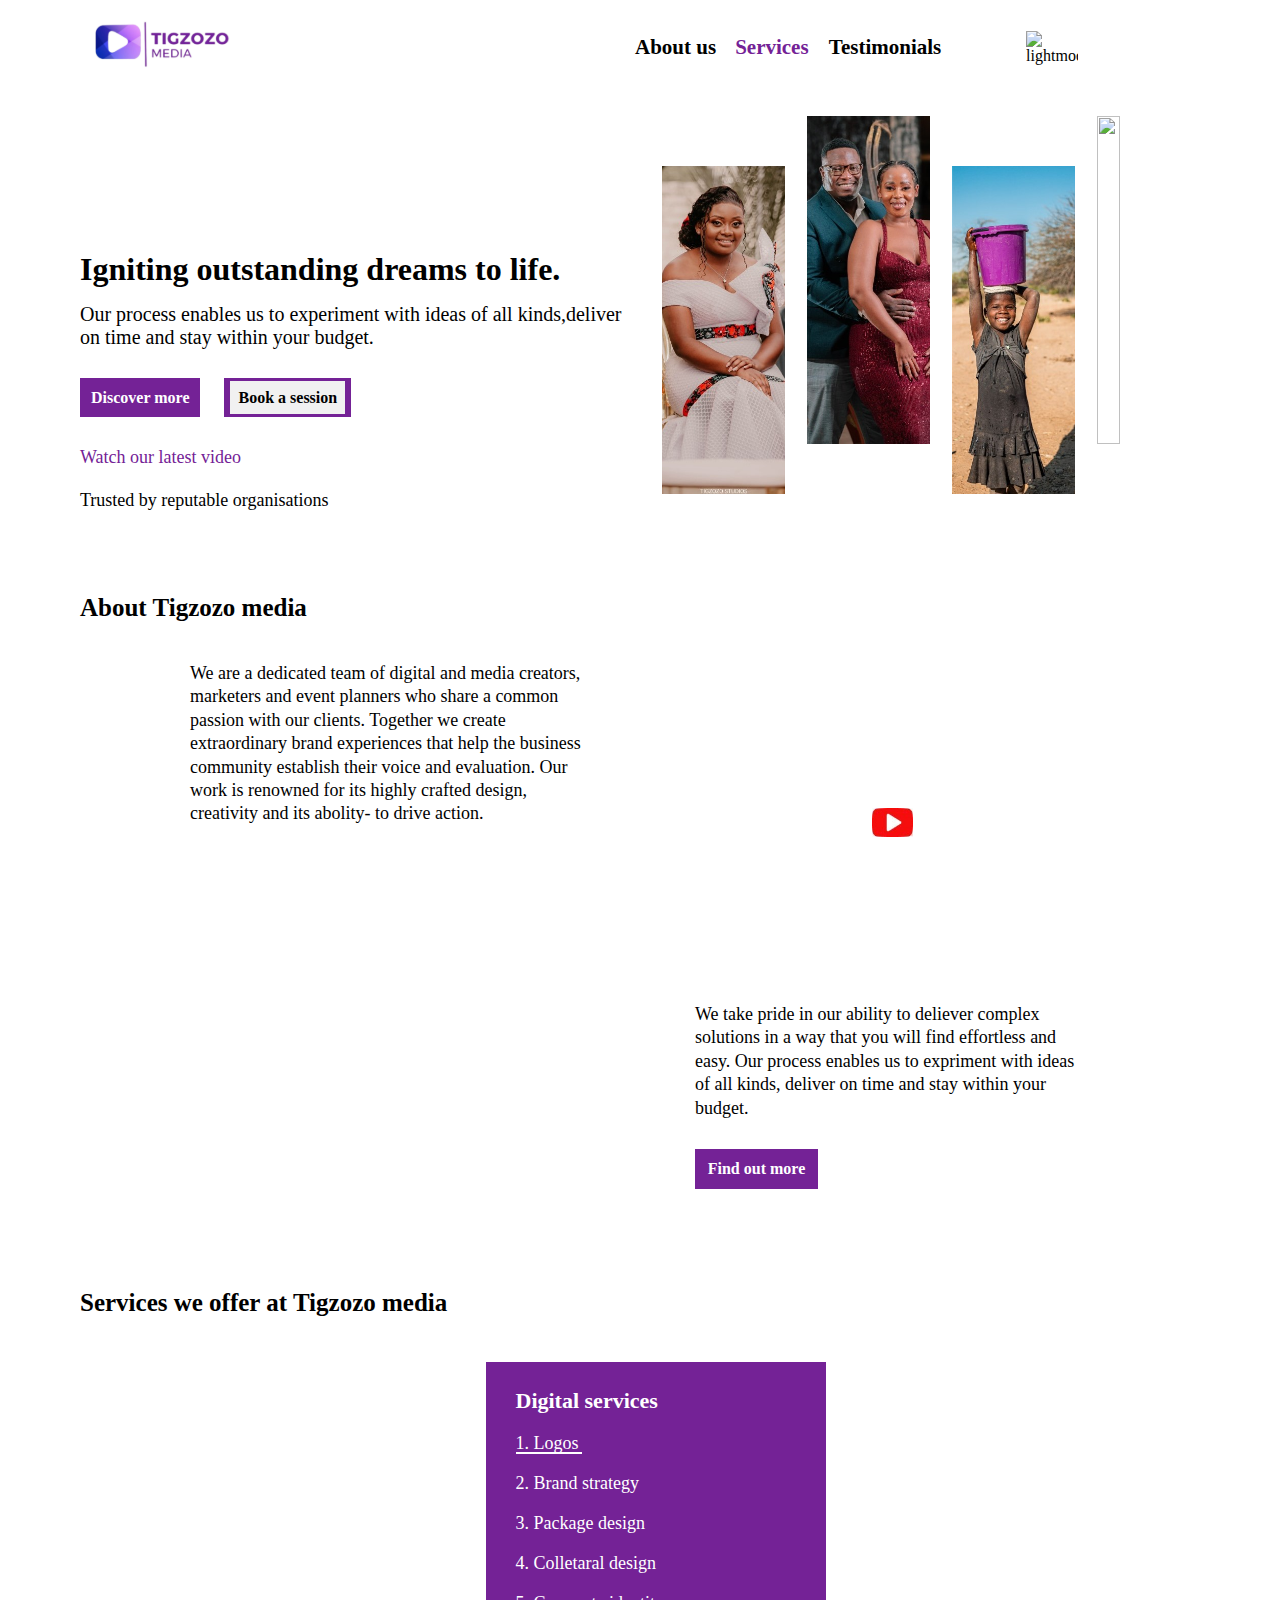
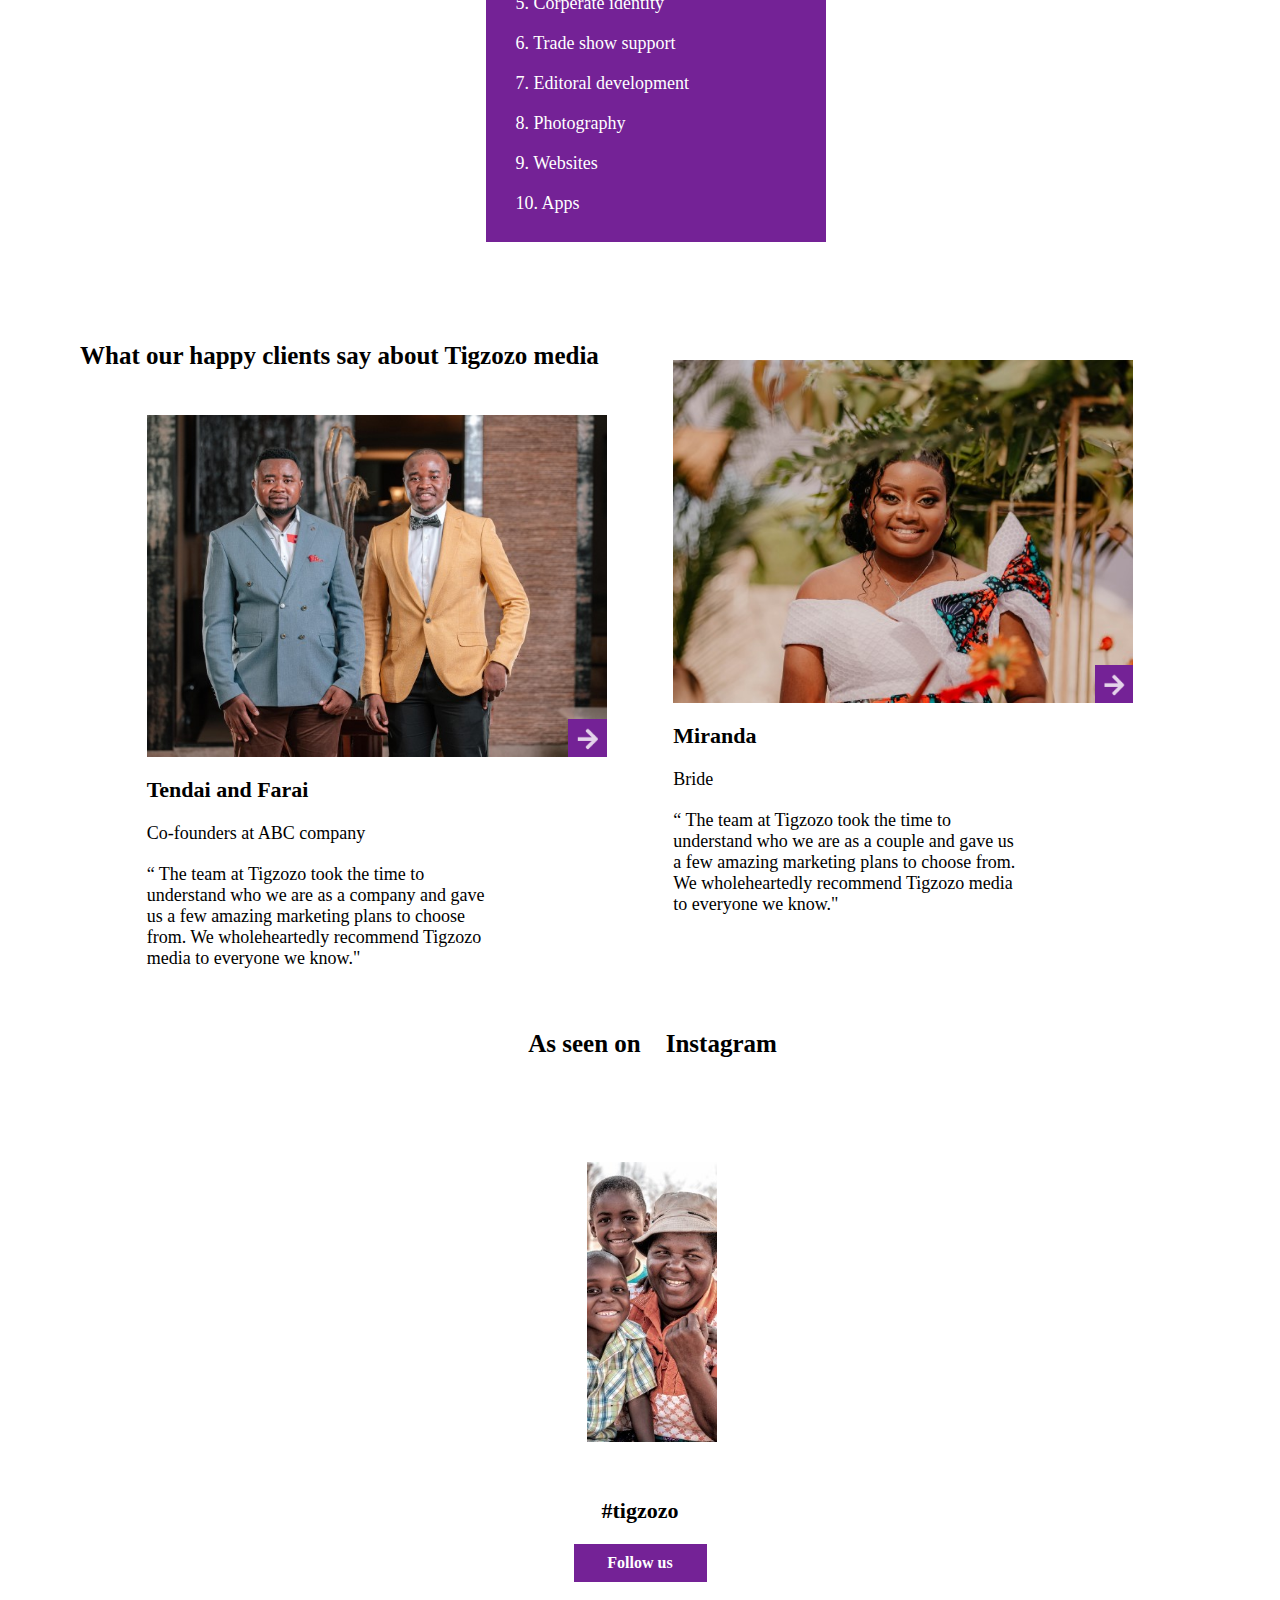
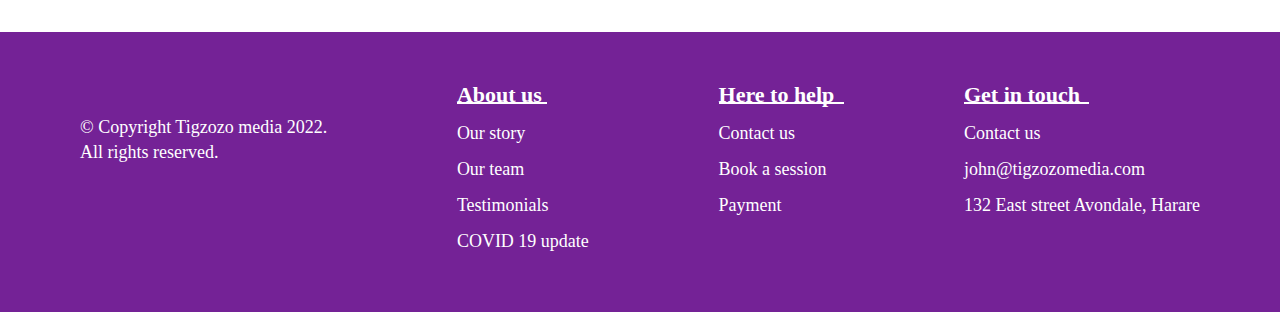
==== commit 069cabbe: "addmore" ====
--- a/index.html
+++ b/index.html
@@ -25,7 +25,7 @@
               <a href="#services">SERVICES</a>
               <a href="#clients">TESTMONIALS</a>
               <a href="#footer">MORE</a>
-              <!-- <i class="fa fa-phone" aria-hidden="true"></i> -->
+              
              
              
             </div>
@@ -45,7 +45,8 @@
 
         <div class="navigation">
             <div class="logo">
-<img src="images/IMG-20240502-WA0067.jpg" alt="logo">
+                <img src="images/logo svg.svg" alt="">
+<!-- <img src="images/IMG-20240502-WA0067.jpg" alt="logo"> -->
             </div>
 
             <div class="nav">
@@ -213,8 +214,10 @@
         <p class="tigright">  &copy;  Copyright Tigzozo media 2022. <br>All rights reserved.</p>
        
         <div class="icons">
-            <i class="fa-brands fa-facebook-f cone"></i>
-            <i class="fa-brands fa-instagram cone1"></i>
+           <a href="https://www.facebook.com/tigzozomedia/" class="fa-brands fa-facebook-f cone"></a>
+            
+           <a href="https://www.instagram.com/tigzozo_media/" class="fa-brands fa-instagram cone1"></a>
+         
         </div>
     </div>
     <div class="about">
--- a/style.css
+++ b/style.css
@@ -556,6 +556,9 @@
 #footer .fa-tw-lo .icons {
   margin-top: 6px;
 }
+#footer .fa-tw-lo .icons a {
+  text-decoration: none;
+}
 #footer .fa-tw-lo .icons .cone {
   font-size: 24px;
   color: white;
@@ -878,6 +881,9 @@
     padding-right: 20px;
     overflow: hidden;
   }
+  #footer .fa-tw-lo {
+    width: 125px;
+  }
   #footer .fa-tw-lo p {
     font-size: 10px;
   }
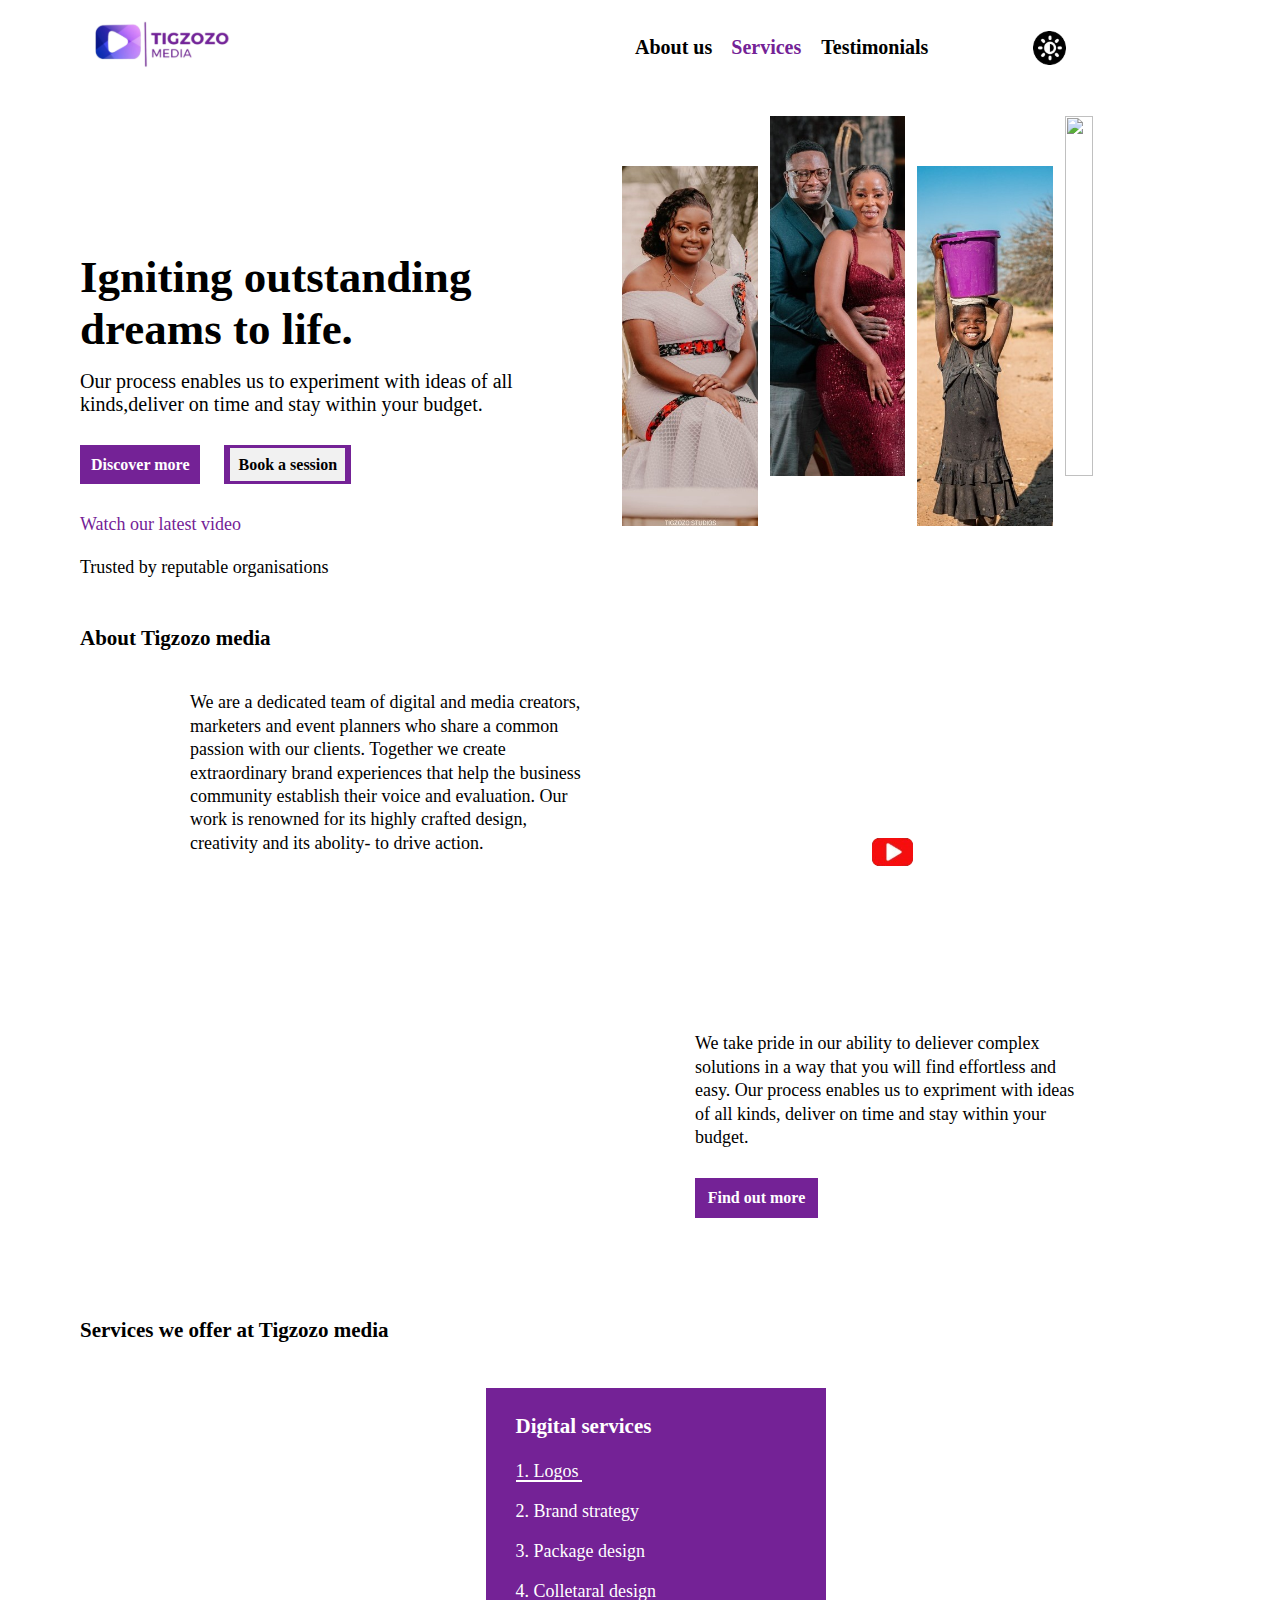
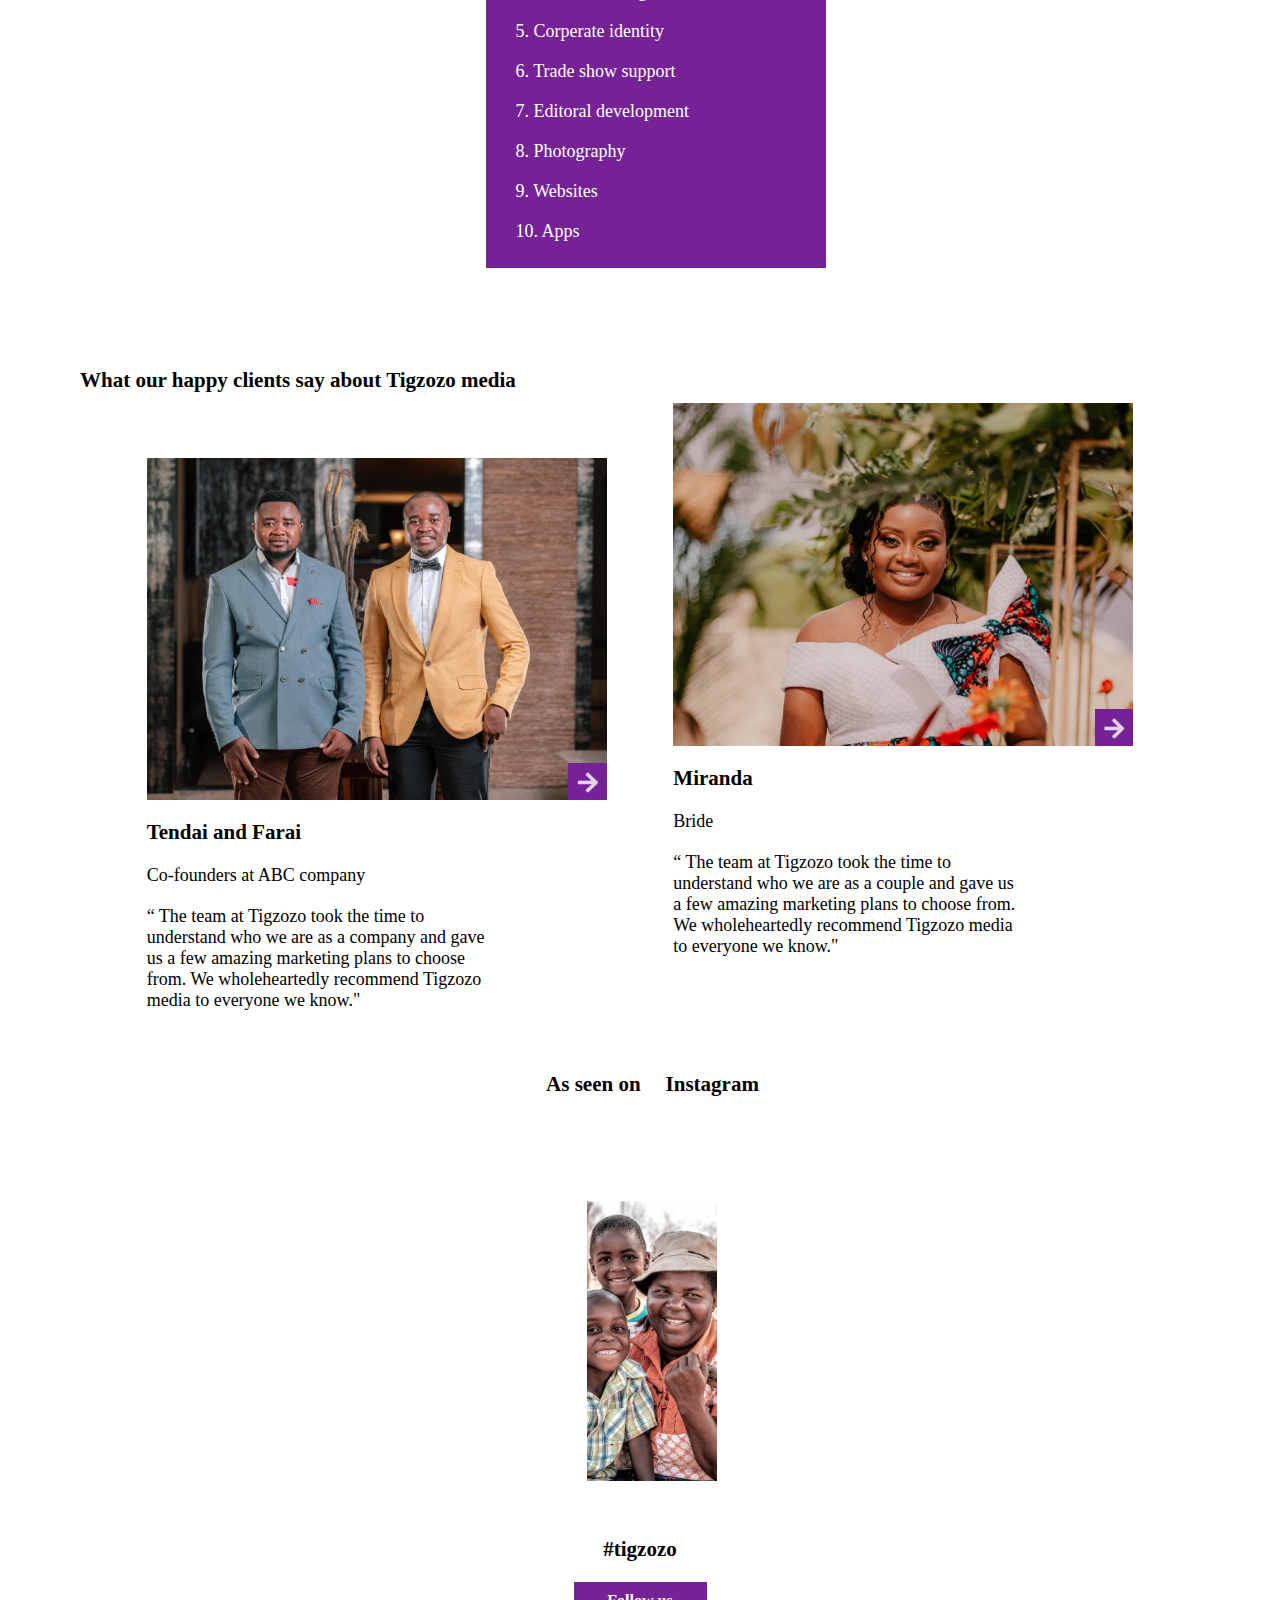
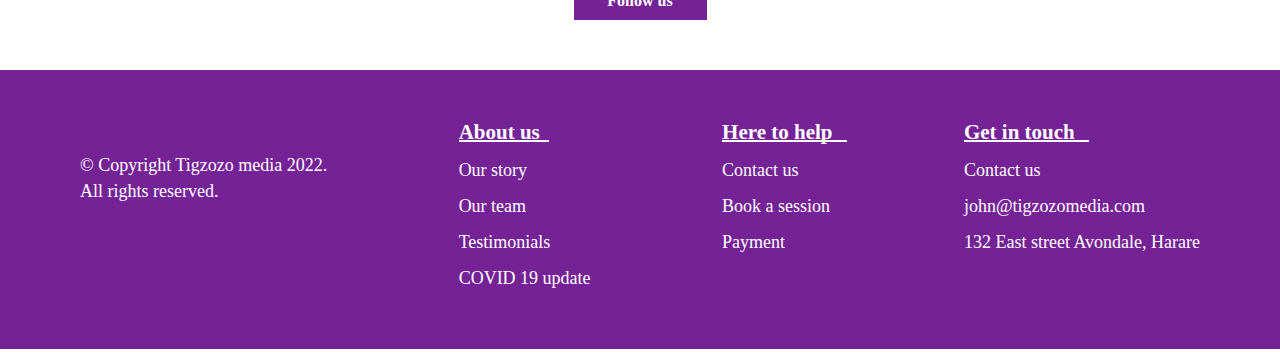
==== commit 61433563: "shop" ====
--- a/index.html
+++ b/index.html
@@ -46,7 +46,7 @@
         <div class="navigation">
             <div class="logo">
                 <img src="images/logo svg.svg" alt="">
-<!-- <img src="images/IMG-20240502-WA0067.jpg" alt="logo"> -->
+
             </div>
 
             <div class="nav">
@@ -59,7 +59,8 @@
                 </div>
    
                 <div class="light">
-                <img src="images/IMG-20240502-WA0092.jpg" alt="lightmode" onclick="myFunction()" class="light-one">
+                <img src="images/WhatsApp Image 2024-05-02 at 16 1.svg" alt="lightmode" onclick="myFunction()" class="light-one">
+               
                  
                </div>
                
@@ -70,7 +71,8 @@
         <div id="home">
             <div class="htext">
                 <h1>Igniting outstanding dreams to life.</h1>
-                <p class="twentypx"> Our process enables us to experiment with ideas of all kinds,deliver on time and stay  within your budget.</p>
+                <p class="twentypx"> Our process enables us to experiment with ideas of all kinds,deliver on time and stay within your budget.</p>
+                <!-- <p class="twtyour"> Our process enables us to experiment with <br> ideas of all kinds,deliver on time and stay <br>  within your budget.</p> -->
                 
                 <div class="buttons">
                     <a class="more" href="#">Discover more</a>
@@ -93,7 +95,7 @@
 
 
         <div id="media">
-            <h2>About Tigzozo media</h2>
+            <h3>About Tigzozo media</h3>
 
             <div class="play">
                 <div class="mdtext">
@@ -106,7 +108,7 @@
 
                 <div class="click">
  <div class="watchvideo">
-    <img class="clickme" src="images/WhatsApp Image 2024-05-02 at 16.23.57_91f66879.jpg" alt=""> 
+    <img class="clickme" src="images/WhatsApp Image 2024-05-02 at 16 2.svg" alt=""> 
  </div>
                  
 
@@ -124,7 +126,7 @@
             
 <div id="services">
     
-<h2>Services we offer at Tigzozo media</h2>
+<h3>Services we offer at Tigzozo media</h3>
 
 <div class="allservices">
    
@@ -158,7 +160,7 @@
 </div>
 
 <div id="clients">
-    <h2>What our happy clients say about Tigzozo media</h2>
+    <h3>What our happy clients say about Tigzozo media</h3>
     <div class="tigcomp">
 
     <div class="company">
--- a/style.css
+++ b/style.css
@@ -105,7 +105,7 @@
   color: black;
   font-family: "JosefinSans-Regular";
   text-decoration: none;
-  font-size: 21px;
+  font-size: 20px;
   margin-left: 15px;
 }
 .navigation .navbar span {
@@ -120,7 +120,7 @@
   width: 65%;
 }
 .navigation .light {
-  margin-right: 93px;
+  margin-right: 115px;
   display: flex;
   justify-content: start;
   position: relative;
@@ -161,7 +161,7 @@
 }
 #home h1 {
   font-family: "JosefinSans-Regular";
-  font-size: 45;
+  font-size: 45px;
   font-weight: bolder;
 }
 #home .twentypx {
@@ -171,15 +171,16 @@
   font-size: 20px;
 }
 #home .htext {
+  width: 590px;
   position: relative;
   top: 15vh;
 }
 #home img {
   -o-object-fit: cover;
      object-fit: cover;
-  margin-left: 22px;
+  margin-left: 12px;
   height: 100%;
-  width: 22%;
+  width: 21%;
 }
 #home .one, #home .two, #home .three, #home .four {
   -o-object-fit: cover;
@@ -230,8 +231,8 @@
   height: 260px;
   right: 4px;
 }
-#media h2 {
-  font-size: 25px;
+#media h3 {
+  font-size: 21px;
   font-family: "JosefinSans-Regular";
 }
 #media p {
@@ -258,6 +259,7 @@
   background-size: cover;
 }
 #media .click p {
+  font-size: 18px;
   font-family: "JosefinSans-Regular";
   margin-top: 20px;
   margin-bottom: 29px;
@@ -286,8 +288,8 @@
   display: flex;
   justify-content: center;
 }
-#services h2 {
-  font-size: 25px;
+#services h3 {
+  font-size: 21px;
   font-family: "JosefinSans-Regular";
   margin-bottom: 45px;
 }
@@ -311,6 +313,7 @@
   height: 8%;
 }
 #services .party p {
+  font-weight: 600;
   color: white;
   font-size: 26px;
   font-family: "JosefinSans-Regular";
@@ -336,7 +339,8 @@
   float: inline-end;
 }
 #services .digital h3 {
-  font-size: 22px;
+  margin-bottom: 22px;
+  font-size: 21px;
   font-family: "JosefinSans-Regular";
   position: relative;
   top: 26px;
@@ -358,6 +362,7 @@
   margin-left: 13px;
 }
 #services .camera p {
+  font-weight: 600;
   font-size: 28px;
   font-family: "JosefinSans-Regular";
   position: relative;
@@ -379,12 +384,12 @@
   margin-left: 80px;
   margin-right: 80px;
 }
-#clients h2 {
-  font-size: 25px;
-  font-family: "JosefinSans-Regular";
-}
 #clients h3 {
-  font-size: 22px;
+  font-size: 21px;
+  font-family: "JosefinSans-Regular";
+}
+#clients h3 {
+  font-size: 21px;
   font-family: "JosefinSans-Regular";
   margin-top: 20px;
   margin-bottom: 20px;
@@ -450,13 +455,13 @@
   justify-content: center;
 }
 .pics-instagram .head h2 {
-  font-size: 25px;
+  font-size: 21px;
   font-family: "JosefinSans-Regular";
   margin-left: 25px;
 }
 .pics-instagram .head .Instagram {
   font-family: "GreatVibes-Regular-webfont";
-  font-size: 25px;
+  font-size: 21px;
   margin-left: 25px;
 }
 .pics-instagram .images {
@@ -500,7 +505,7 @@
 }
 .pics-instagram .tighbutoon h3 {
   font-family: "JosefinSans-Regular";
-  font-size: 22px;
+  font-size: 21px;
 }
 
 #footer {
@@ -518,7 +523,8 @@
   color: white;
 }
 #footer h3 {
-  font-size: 22px;
+  font-weight: bolder;
+  font-size: 21px;
   font-family: "JosefinSans-Regular";
   color: white;
   margin-bottom: 10px;
@@ -665,6 +671,7 @@
     padding-bottom: 10px;
   }
   #home .htext {
+    width: 357px;
     position: relative;
     top: 5vh;
   }
@@ -674,7 +681,7 @@
     margin-right: 20px;
     overflow: hidden;
   }
-  #media h2 {
+  #media h3 {
     font-size: 18px;
   }
   #media p {
@@ -705,6 +712,7 @@
     padding-top: 0px;
   }
   #media .click p {
+    font-size: 10px;
     margin-top: 15px;
     margin-bottom: 15px;
   }
@@ -730,7 +738,7 @@
     display: flex;
     flex-direction: column;
   }
-  #services h2 {
+  #services h3 {
     font-size: 18px;
     margin-bottom: 15px;
   }
@@ -800,7 +808,7 @@
     margin-bottom: 8px;
     font-size: 15px;
   }
-  #clients h2 {
+  #clients h3 {
     font-size: 18px;
   }
   #clients .company {
@@ -891,7 +899,7 @@
     width: 78px;
   }
   #footer .fa-tw-lo .icons {
-    margin-top: 4px;
+    margin-top: 8px;
   }
   #footer .fa-tw-lo .icons .cone {
     font-size: 18px;
@@ -901,27 +909,28 @@
     margin-left: 6px;
   }
   #footer h3 {
-    font-size: 15px;
+    font-size: 18px;
   }
   #footer p {
     font-size: 10px;
     margin-top: 8px;
   }
   #footer .about {
-    height: 119px;
+    margin-top: 11px;
+    height: 123px;
     width: 159px;
   }
   #footer .line {
-    margin-top: 14px;
-    width: 60px;
+    margin-top: 16px;
+    width: 71px;
   }
   #footer .line3 {
-    width: 84px;
-    margin-top: 14px;
+    width: 100px;
+    margin-top: 18px;
   }
   #footer .line2 {
-    width: 84px;
-    margin-top: 16px;
+    width: 100px;
+    margin-top: 19px;
   }
 }
 @media (min-width: 569px) and (max-width: 768px) {
@@ -1027,8 +1036,8 @@
     margin-right: 20px;
     overflow: hidden;
   }
-  #media h2 {
-    font-size: 22px;
+  #media h3 {
+    font-size: 18px;
   }
   #media p {
     width: 339px;
@@ -1040,23 +1049,24 @@
     margin-top: 8px;
   }
   #media .twoimgs .tech {
-    display: none;
     right: 0px;
-    top: 73px;
-    height: 241px;
+    top: 86px;
+    height: 225px;
   }
   #media .twoimgs, #media .project {
     -o-object-fit: contain;
        object-fit: contain;
-    height: 330px;
+    height: 213px;
   }
   #media .twoimgs {
     display: flex;
   }
   #media .click p {
+    font-size: 13px;
     margin-bottom: 20px;
   }
   #media .click .watchvideo {
+    height: 303px;
     width: 340px;
     background-size: contain;
   }
@@ -1078,8 +1088,8 @@
     display: flex;
     justify-content: space-between;
   }
-  #services h2 {
-    font-size: 22px;
+  #services h3 {
+    font-size: 18px;
     margin-bottom: 20px;
   }
   #services .party {
@@ -1108,6 +1118,7 @@
     font-size: 13px;
   }
   #services .digital h3 {
+    margin-bottom: 0px;
     font-size: 18px;
   }
   #services .digital img {
@@ -1151,7 +1162,7 @@
     font-size: 18px;
   }
   #clients h2 {
-    font-size: 22px;
+    font-size: 18px;
   }
   #clients .company {
     top: 20px;
@@ -1188,7 +1199,7 @@
   }
   .pics-instagram .head h2 {
     margin-left: 15px;
-    font-size: 22px;
+    font-size: 20px;
   }
   .pics-instagram .tighbutoon {
     padding-top: 83px;
@@ -1306,6 +1317,7 @@
     font-size: 15px;
   }
   #home .htext {
+    width: 748px;
     position: relative;
     top: 6vh;
   }
@@ -1353,8 +1365,8 @@
     margin-right: 30px;
     overflow: hidden;
   }
-  #media h2 {
-    font-size: 23px;
+  #media h3 {
+    font-size: 19px;
   }
   #media p {
     width: 339px;
@@ -1378,6 +1390,7 @@
     display: flex;
   }
   #media .click p {
+    font-size: 14px;
     margin-top: 15px;
     margin-bottom: 15px;
   }
@@ -1399,8 +1412,8 @@
     display: flex;
     justify-content: space-between;
   }
-  #services h2 {
-    font-size: 23px;
+  #services h3 {
+    font-size: 19px;
     margin-bottom: 20px;
   }
   #services .party {
@@ -1409,8 +1422,8 @@
     margin-left: 0px;
   }
   #services .party p {
-    top: 66vh;
-    font-size: 20px;
+    top: 28vh;
+    font-size: 23px;
   }
   #services .party .two {
     display: none;
@@ -1425,11 +1438,12 @@
     width: 56px;
   }
   #services .digital p {
-    margin-top: 23px;
+    margin-top: 15px;
     font-size: 14px;
   }
   #services .digital h3 {
-    font-size: 20px;
+    margin-bottom: 15px;
+    font-size: 19px;
   }
   #services .digital img {
     display: none;
@@ -1438,6 +1452,10 @@
     height: 370px;
     width: 240px;
     margin-left: 0px;
+  }
+  #services .camera p {
+    font-size: 23px;
+    top: 28vh;
   }
   #clients {
     margin-top: 100px;
@@ -1460,10 +1478,10 @@
   #clients h3 {
     margin-top: 15px;
     margin-bottom: 8px;
-    font-size: 20px;
-  }
-  #clients h2 {
-    font-size: 23px;
+    font-size: 19px;
+  }
+  #clients h3 {
+    font-size: 19px;
   }
   #clients .company {
     top: 20px;
@@ -1500,13 +1518,16 @@
   }
   .pics-instagram .head h2 {
     margin-left: 15px;
-    font-size: 23px;
+    font-size: 21px;
+  }
+  .pics-instagram .head .Instagram {
+    font-size: 21px;
   }
   .pics-instagram .tighbutoon {
     padding-top: 83px;
   }
   .pics-instagram .tighbutoon h3 {
-    font-size: 20px;
+    font-size: 19px;
   }
   .pics-instagram .tighbutoon .button {
     padding: 0px;
@@ -1542,7 +1563,7 @@
     width: 78px;
   }
   #footer h3 {
-    font-size: 20px;
+    font-size: 19px;
   }
   #footer p {
     font-size: 13px;
@@ -1552,16 +1573,16 @@
     height: 119px;
   }
   #footer .line {
-    margin-top: 23px;
-    width: 89px;
+    margin-top: 17px;
+    width: 76px;
   }
   #footer .line3 {
-    width: 121px;
-    margin-top: 23px;
+    width: 111px;
+    margin-top: 19px;
   }
   #footer .line2 {
-    width: 121px;
-    margin-top: 23px;
+    width: 111px;
+    margin-top: 19px;
   }
 }
 @media (min-width: 951px) and (max-width: 1024px) {
@@ -1601,6 +1622,7 @@
     font-size: 18px;
   }
   #home .htext {
+    width: 719px;
     position: relative;
     top: 6vh;
   }
@@ -1650,8 +1672,14 @@
     margin-left: 40px;
     margin-right: 40px;
   }
+  #media h3 {
+    font-size: 20px;
+  }
   #media .play {
     margin-top: 20px;
+  }
+  #media p {
+    font-size: 16px;
   }
   #media .button {
     border-radius: 0px;
@@ -1668,6 +1696,7 @@
     width: 360px;
   }
   #media .click p {
+    font-size: 16px;
     width: 360px;
     margin-bottom: 28px;
     margin-top: 15px;
@@ -1677,7 +1706,8 @@
     margin-left: 40px;
     margin-right: 40px;
   }
-  #services h2 {
+  #services h3 {
+    font-size: 20px;
     margin-bottom: 20px;
   }
   #services .camera {
@@ -1685,6 +1715,9 @@
     background-repeat: no-repeat;
     background-size: contain;
   }
+  #services .camera p {
+    top: 30vh;
+  }
   #services .camera img {
     position: relative;
     top: 30.4vh;
@@ -1695,14 +1728,27 @@
     background-repeat: no-repeat;
     background-size: contain;
   }
+  #services .party p {
+    top: 30vh;
+  }
   #services .party .two {
     position: relative;
     top: 28.4vh;
     float: inline-end;
   }
+  #services .digital .line {
+    margin-top: 17px;
+    width: 60px;
+  }
   #services .digital img {
     position: relative;
     top: 30.4vh;
+  }
+  #services .digital h3 {
+    font-size: 20px;
+  }
+  #services .digital p {
+    font-size: 16px;
   }
   #clients {
     margin-top: 80px;
@@ -1711,6 +1757,9 @@
   }
   #clients .tigcomp {
     margin-top: 30px;
+  }
+  #clients p {
+    font-size: 16px;
   }
   #clients .bride .twoimg {
     width: 401px;
@@ -1724,6 +1773,7 @@
     background-repeat: no-repeat;
   }
   #clients h3 {
+    font-size: 20px;
     margin-top: 15px;
     margin-bottom: 15px;
   }
@@ -1736,8 +1786,17 @@
   .pics-instagram .head {
     margin-bottom: 25px;
   }
+  .pics-instagram .head h2 {
+    font-size: 23px;
+  }
+  .pics-instagram .head .Instagram {
+    font-size: 23px;
+  }
   .pics-instagram .tighbutoon {
     padding-top: 95px;
+  }
+  .pics-instagram .tighbutoon h3 {
+    font-size: 20px;
   }
   .pics-instagram .tighbutoon .button {
     margin-top: 15px;
@@ -1746,4 +1805,14 @@
     margin-top: 40px;
     padding: 40px 40px 50px 40px;
   }
+  #footer h3 {
+    font-size: 20px;
+  }
+  #footer .line3, #footer .line2 {
+    margin-top: 20px;
+    width: 112px;
+  }
+  #footer .line {
+    width: 82px;
+  }
 }/*# sourceMappingURL=style.css.map */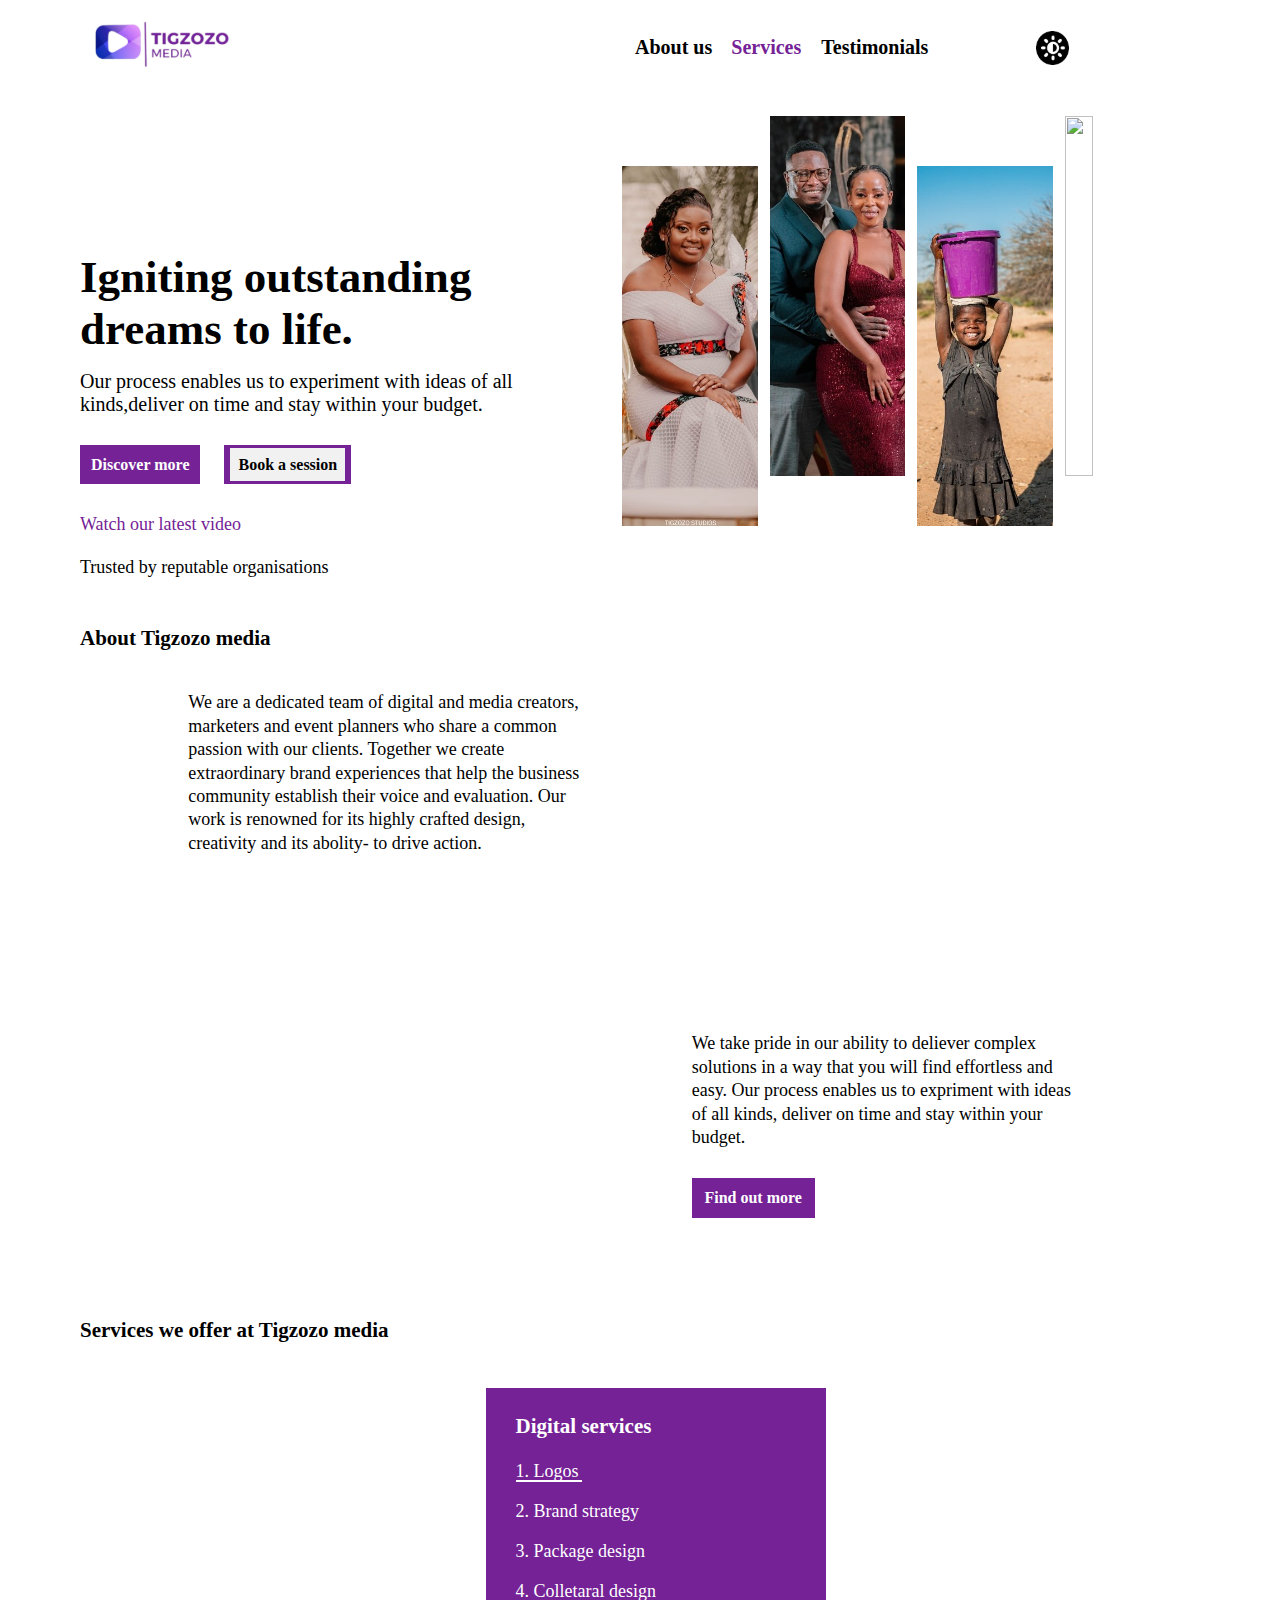
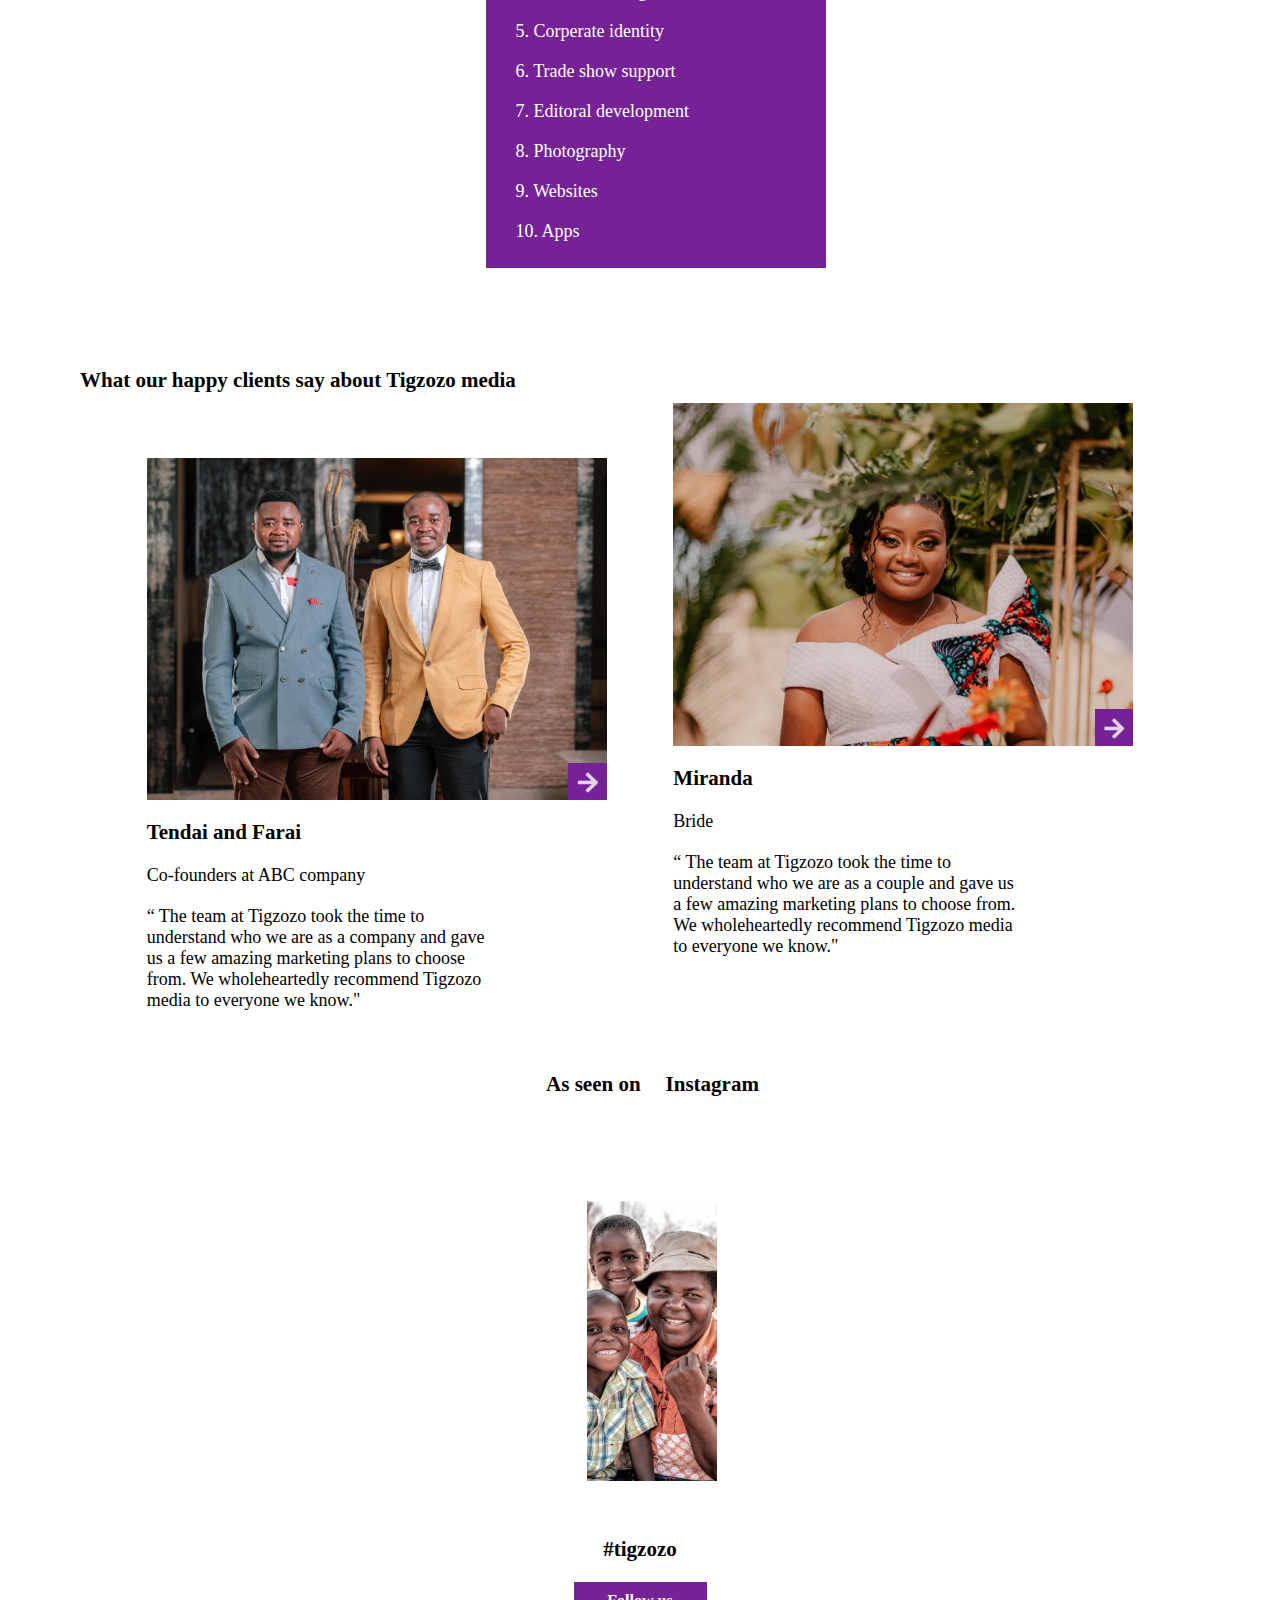
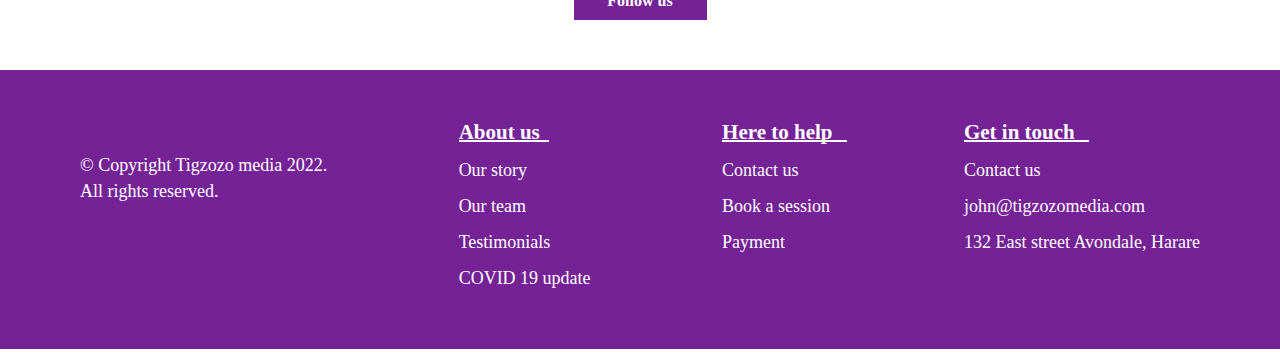
==== commit 7a3cd91d: "cool" ====
--- a/index.html
+++ b/index.html
@@ -33,7 +33,11 @@
 
           <div class="logbanner">
           <logo> <img src="images/WhatsApp Image 2024-05-02 at 16.24.04_fd887be3.jpg" alt=""> </logo>
-          <span  class="menubger"  onclick="openNav()">&#9776; </span>
+           <div class="log-in">
+            <a href="koo.html"><i class="fas fa-user  login"></i> </a> 
+            <span  class="menubger"  onclick="openNav()">&#9776; </span>
+             </div>
+          <!-- <span  class="menubger"  onclick="openNav()">&#9776; </span> -->
         
           
          
@@ -59,20 +63,24 @@
                 </div>
    
                 <div class="light">
+
                 <img src="images/WhatsApp Image 2024-05-02 at 16 1.svg" alt="lightmode" onclick="myFunction()" class="light-one">
                
-                 
                </div>
-               
+               <div class="log-in">
+             <a href="koo.html"><i class="fas fa-user  login"></i> </a> 
+              </div> 
+     
             </div>
           
         </div>
            
+
         <div id="home">
             <div class="htext">
                 <h1>Igniting outstanding dreams to life.</h1>
                 <p class="twentypx"> Our process enables us to experiment with ideas of all kinds,deliver on time and stay within your budget.</p>
-                <!-- <p class="twtyour"> Our process enables us to experiment with <br> ideas of all kinds,deliver on time and stay <br>  within your budget.</p> -->
+               
                 
                 <div class="buttons">
                     <a class="more" href="#">Discover more</a>
@@ -107,9 +115,19 @@
                 </div>
 
                 <div class="click">
- <div class="watchvideo">
-    <img class="clickme" src="images/WhatsApp Image 2024-05-02 at 16 2.svg" alt=""> 
- </div>
+
+
+
+
+
+ <div class="watchvideo"> 
+    <iframe id="video"  src="https://www.youtube.com/embed/7a7RHLo1EXM" frameborder="0" allowfullscreen></iframe>
+
+  </div> 
+
+
+
+ 
                  
 
                   <p>We take pride in our ability to deliever complex  solutions in a way that you will find effortless and  easy. Our process enables us to expriment with  ideas of all kinds, deliver on time and stay  within your budget.</p>
@@ -138,22 +156,32 @@
    
     
     <div class="digital">
-        <img  src="images/IMG-20240502-WA0087.jpg" alt="">
-        <h3>Digital services</h3>
-        <p > <span class="line"></span> 1. Logos</p>
-        <p>2. Brand strategy</p>
-        <p>3. Package design</p>
-        <p>4. Colletaral design</p>
-        <p>5. Corperate identity</p>
-        <p>6. Trade show support</p>
-        <p>7. Editoral development</p>
-        <p>8. Photography</p>
-        <p>9. Websites</p>
-        <p>10. Apps</p>
-    </div>
+        <div class="text">
+            <h3>Digital services</h3>
+            <p > <span class="line"></span> 1. Logos</p>
+            <p>2. Brand strategy</p>
+            <p>3. Package design</p>
+            <p>4. Colletaral design</p>
+            <p>5. Corperate identity</p>
+            <p>6. Trade show support</p>
+            <p>7. Editoral development</p>
+            <p>8. Photography</p>
+            <p>9. Websites</p>
+            <p>10. Apps</p>
+        </div>
+       
+<div class="cancel">
+    <img  src="images/IMG-20240502-WA0087.jpg" alt="">
+</div>
+       
+    </div>
+
+
+    
     <div class="camera">
+        <p>Media</p>
         <img class="two" src="images/slide.jpg" alt="">
-<p>Media</p>
+
     </div>
 </div>
 
@@ -246,6 +274,13 @@
     </div>
 </div>
 
+
+
+
+
+
+
+
 <script src="index.js"></script>
 </body>
 </html>--- a/style.css
+++ b/style.css
@@ -12,7 +12,7 @@
   src: url("JosefinSans-Regular.ttf");
 }
 .munehamb .overlay {
-  height: 100%;
+  height: 125vh;
   width: 0;
   position: absolute;
   z-index: 1;
@@ -86,6 +86,83 @@
 .dark-mode .navigation .navbar a {
   color: white;
 }
+.dark-mode .login {
+  color: white;
+}
+
+.forms {
+  display: flex;
+  justify-content: center;
+}
+.forms .get-in {
+  padding-bottom: 50px;
+  padding-top: 50px;
+}
+.forms .get-in .sign-in {
+  display: flex;
+  justify-content: center;
+}
+.forms .get-in .sign-in img {
+  -o-object-fit: cover;
+     object-fit: cover;
+}
+.forms h2 {
+  font-family: "JosefinSans-Regular";
+  margin-top: 20px;
+  font-size: 18px;
+}
+.forms .input-form {
+  font-family: "JosefinSans-Regular";
+  border-left: none;
+  border-right: none;
+  border-top: none;
+  padding: 15px;
+  width: 500px;
+  border-radius: 0px;
+}
+.forms p {
+  font-family: "JosefinSans-Regular";
+  margin-top: 15px;
+}
+.forms .button {
+  border-radius: 3px;
+  display: flex;
+  justify-content: center;
+  align-items: center;
+  background-color: #86827E;
+  width: 62px;
+  margin-top: 15px;
+  transition: 0.8s;
+}
+.forms .button a {
+  font-family: "JosefinSans-Regular";
+  padding: 15px;
+  font-size: 10px;
+  text-decoration: none;
+  color: white;
+}
+.forms .button:hover {
+  color: white;
+  background-color: #742296;
+}
+.forms .backtoindex {
+  margin-top: 15px;
+  border-radius: 3px;
+  display: flex;
+  justify-content: center;
+  transition: 0.8s;
+  background-color: rgba(62, 62, 165, 0.616);
+  width: 62px;
+}
+.forms .backtoindex .backarrow {
+  color: white;
+  font-size: 20px;
+  padding: 12px;
+}
+.forms .backtoindex:hover {
+  color: white;
+  background-color: #742296;
+}
 
 .navigation {
   margin-left: 80px;
@@ -120,15 +197,23 @@
   width: 65%;
 }
 .navigation .light {
-  margin-right: 115px;
-  display: flex;
-  justify-content: start;
+  margin-right: 23px;
+  display: flex;
+  justify-content: center;
   position: relative;
 }
 .navigation .light img {
   -o-object-fit: contain;
      object-fit: contain;
   width: 64%;
+}
+.navigation .log-in {
+  display: flex;
+  justify-content: end;
+  align-items: center;
+}
+.navigation .log-in .login {
+  font-size: 35px;
 }
 
 #home {
@@ -218,7 +303,7 @@
 #media .project {
   -o-object-fit: cover;
      object-fit: cover;
-  height: 260px;
+  height: 250px;
 }
 #media .twoimgs {
   margin-top: 20px;
@@ -227,8 +312,8 @@
   -o-object-fit: cover;
      object-fit: cover;
   position: relative;
-  top: 58px;
-  height: 260px;
+  top: 68px;
+  height: 250px;
   right: 4px;
 }
 #media h3 {
@@ -246,17 +331,14 @@
   display: flex;
   justify-content: space-evenly;
 }
-#media .click .clickme {
-  height: 9%;
-}
 #media .click .watchvideo {
   display: flex;
   justify-content: center;
   align-items: center;
-  background-image: url("images/WhatsApp Image 2024-05-02 at 16.24.13_11af13b4.jpg");
+}
+#media .click .watchvideo #video {
+  width: 400px;
   height: 321px;
-  background-repeat: no-repeat;
-  background-size: cover;
 }
 #media .click p {
   font-size: 18px;
@@ -298,6 +380,9 @@
      object-fit: cover;
 }
 #services .party {
+  display: flex;
+  justify-content: flex-end;
+  align-items: end;
   background-image: url("images/IMG-20240502-WA0062.jpg");
   height: 480px;
   width: 352px;
@@ -307,9 +392,7 @@
 #services .party .two {
   -o-object-fit: cover;
      object-fit: cover;
-  top: 65.5vh;
   position: relative;
-  float: inline-end;
   height: 8%;
 }
 #services .party p {
@@ -317,15 +400,21 @@
   color: white;
   font-size: 26px;
   font-family: "JosefinSans-Regular";
-  top: 71vh;
+  right: 99px;
   position: relative;
-  text-align: center;
 }
 #services .digital {
+  flex-direction: column;
+  justify-content: space-between;
+  display: flex;
   color: white;
   background-color: #742296;
   width: 340px;
   margin-left: 22px;
+}
+#services .digital .cancel {
+  display: flex;
+  justify-content: flex-end;
 }
 #services .digital .line {
   margin-top: 19px;
@@ -334,9 +423,8 @@
   border: 1px solid white;
 }
 #services .digital img {
-  top: 70vh;
+  width: 11%;
   position: relative;
-  float: inline-end;
 }
 #services .digital h3 {
   margin-bottom: 22px;
@@ -355,6 +443,9 @@
   padding-left: 30px;
 }
 #services .camera {
+  display: flex;
+  align-items: end;
+  justify-content: flex-end;
   background-image: url("images/IMG-20240502-WA0064.jpg");
   background-size: cover;
   height: 480px;
@@ -362,19 +453,15 @@
   margin-left: 13px;
 }
 #services .camera p {
+  right: 97px;
   font-weight: 600;
   font-size: 28px;
   font-family: "JosefinSans-Regular";
   position: relative;
-  top: 71vh;
-  text-align: center;
   color: white;
 }
 #services .camera img {
   height: 8%;
-  position: relative;
-  top: 69.8vh;
-  float: inline-end;
   -o-object-fit: cover;
      object-fit: cover;
 }
@@ -578,7 +665,11 @@
   text-decoration: none;
 }
 
-@media (max-width: 568px) {
+@media (min-width: 200px) and (max-width: 568px) {
+  .munehamb .log-in .login {
+    font-size: 21px;
+    color: white;
+  }
   .munehamb .overlay {
     background-color: rgb(0, 0, 0);
   }
@@ -612,6 +703,52 @@
     top: -18px;
     right: 8px;
     font-size: 71px;
+  }
+  .forms {
+    overflow: hidden;
+  }
+  .forms .get-in {
+    padding-bottom: 30px;
+  }
+  .forms h2 {
+    font-size: 18px;
+  }
+  .forms .input-form {
+    border-bottom: none;
+    background-color: #E8F0FE;
+    box-shadow: 0px 0px 0px 0px rgba(0, 0, 0, 0.479);
+    border-radius: 5px;
+    width: 305px;
+  }
+  .forms .blackicon {
+    display: none;
+  }
+  .forms p {
+    margin-top: 10px;
+  }
+  .forms .forgetpassword {
+    margin-top: 10px;
+    display: flex;
+    justify-content: flex-end;
+  }
+  .forms .button {
+    border-radius: 5px;
+    margin-top: 15px;
+    width: 335px;
+  }
+  .forms .button a {
+    font-weight: 600;
+    padding: 15px;
+    font-size: 13px;
+    color: white;
+  }
+  .forms .backtoindex {
+    width: 71px;
+    border-radius: 5px;
+    margin-top: 15px;
+  }
+  .forms .backtoindex .backarrow {
+    font-size: 20px;
   }
   .navigation {
     display: none;
@@ -716,13 +853,9 @@
     margin-top: 15px;
     margin-bottom: 15px;
   }
-  #media .click .watchvideo {
-    height: 299px;
-    background-size: contain;
-  }
   #media .button {
     border-radius: 0px;
-    width: 99px;
+    width: 100px;
   }
   #media .button a {
     padding: 14px;
@@ -743,11 +876,13 @@
     margin-bottom: 15px;
   }
   #services .party {
+    display: flex;
+    justify-content: center;
     width: 334px;
     margin-left: 0px;
   }
   #services .party p {
-    top: 66vh;
+    right: 0px;
     font-size: 20px;
   }
   #services .party .two {
@@ -770,16 +905,18 @@
   #services .digital h3 {
     font-size: 15px;
   }
-  #services .digital img {
+  #services .digital .cancel {
     display: none;
   }
   #services .camera {
+    display: flex;
+    justify-content: center;
     margin-top: 10px;
     width: 334px;
     margin-left: 0px;
   }
   #services .camera p {
-    top: 66vh;
+    right: 0px;
     font-size: 20px;
   }
   #services .camera img {
@@ -857,7 +994,7 @@
     margin-left: 11px;
   }
   .pics-instagram .tighbutoon {
-    padding-top: 83px;
+    padding-top: 95px;
   }
   .pics-instagram .tighbutoon h3 {
     font-size: 15px;
@@ -945,6 +1082,11 @@
   .munehamb .logbanner logo img {
     width: 50%;
   }
+  .munehamb .logbanner .login {
+    margin-right: 25px;
+    font-size: 30px;
+    color: white;
+  }
   .munehamb .logbanner .menubger {
     font-size: 35px;
     color: white;
@@ -968,6 +1110,54 @@
     padding-top: 12px;
     width: 6%;
     padding-left: 20px;
+  }
+  .forms {
+    overflow: hidden;
+    margin-bottom: 30px;
+  }
+  .forms .get-in {
+    padding-bottom: 40px;
+  }
+  .forms h2 {
+    font-size: 18px;
+  }
+  .forms .input-form {
+    background-color: #E8F0FE;
+    box-shadow: 0px 0px 1px rgba(0, 0, 0, 0.479);
+    border-radius: 5px;
+    width: 689px;
+    padding: 20px 19px 20px 20px;
+    border-bottom: none;
+  }
+  .forms .blackicon {
+    display: none;
+  }
+  .forms p {
+    margin-top: 10px;
+  }
+  .forms .forgetpassword {
+    margin-top: 10px;
+    display: flex;
+    justify-content: flex-end;
+  }
+  .forms .button {
+    border-radius: 5px;
+    margin-top: 15px;
+    width: 728px;
+  }
+  .forms .button a {
+    font-weight: 600;
+    padding: 20px;
+    font-size: 13px;
+    color: white;
+  }
+  .forms .backtoindex {
+    width: 71px;
+    border-radius: 5px;
+    margin-top: 15px;
+  }
+  .forms .backtoindex .backarrow {
+    font-size: 20px;
   }
   .navigation {
     display: none;
@@ -1065,10 +1255,9 @@
     font-size: 13px;
     margin-bottom: 20px;
   }
-  #media .click .watchvideo {
+  #media .click .watchvideo #video {
     height: 303px;
     width: 340px;
-    background-size: contain;
   }
   #media .button {
     border-radius: 0px;
@@ -1093,12 +1282,14 @@
     margin-bottom: 20px;
   }
   #services .party {
+    display: flex;
+    justify-content: center;
     height: 359px;
     width: 233px;
     margin-left: 0px;
   }
   #services .party p {
-    top: 32vh;
+    right: 0px;
     font-size: 20px;
   }
   #services .party .two {
@@ -1121,10 +1312,12 @@
     margin-bottom: 0px;
     font-size: 18px;
   }
-  #services .digital img {
+  #services .digital .cancel {
     display: none;
   }
   #services .camera {
+    display: flex;
+    justify-content: center;
     margin-left: 0px;
     -o-object-fit: cover;
        object-fit: cover;
@@ -1132,7 +1325,7 @@
     width: 233px;
   }
   #services .camera p {
-    top: 32vh;
+    right: 0px;
     font-size: 20px;
   }
   #services .camera .two {
@@ -1274,6 +1467,11 @@
   }
   .munehamb .logbanner logo img {
     width: 52%;
+  }
+  .munehamb .logbanner .login {
+    margin-right: 30px;
+    font-size: 30px;
+    color: white;
   }
   .munehamb .logbanner .menubger {
     font-size: 35px;
@@ -1300,6 +1498,52 @@
     right: 18px;
     font-size: 81px;
   }
+  .forms {
+    overflow: hidden;
+    margin-bottom: 30px;
+  }
+  .forms .get-in {
+    padding-bottom: 40px;
+  }
+  .forms h2 {
+    font-size: 18px;
+  }
+  .forms .input-form {
+    box-shadow: 3px 2px 5px rgba(0, 0, 0, 0.479);
+    border-radius: 5px;
+    width: 712px;
+    padding: 20px 19px 20px 20px;
+  }
+  .forms .blackicon {
+    display: none;
+  }
+  .forms p {
+    margin-top: 10px;
+  }
+  .forms .forgetpassword {
+    margin-top: 10px;
+    display: flex;
+    justify-content: flex-end;
+  }
+  .forms .button {
+    border-radius: 5px;
+    margin-top: 15px;
+    width: 754px;
+  }
+  .forms .button a {
+    font-weight: 600;
+    padding: 20px;
+    font-size: 13px;
+    color: white;
+  }
+  .forms .backtoindex {
+    width: 71px;
+    border-radius: 5px;
+    margin-top: 15px;
+  }
+  .forms .backtoindex .backarrow {
+    font-size: 20px;
+  }
   .navigation {
     display: none;
   }
@@ -1389,6 +1633,10 @@
     margin-top: 15px;
     display: flex;
   }
+  #media .click .watchvideo #video {
+    height: 303px;
+    width: 340px;
+  }
   #media .click p {
     font-size: 14px;
     margin-top: 15px;
@@ -1417,12 +1665,14 @@
     margin-bottom: 20px;
   }
   #services .party {
+    display: flex;
+    justify-content: center;
     height: 370px;
     width: 240px;
     margin-left: 0px;
   }
   #services .party p {
-    top: 28vh;
+    right: 0px;
     font-size: 23px;
   }
   #services .party .two {
@@ -1445,17 +1695,22 @@
     margin-bottom: 15px;
     font-size: 19px;
   }
-  #services .digital img {
+  #services .digital .cancel {
     display: none;
   }
   #services .camera {
+    display: flex;
+    justify-content: center;
     height: 370px;
     width: 240px;
     margin-left: 0px;
   }
   #services .camera p {
+    right: 0px;
     font-size: 23px;
-    top: 28vh;
+  }
+  #services .camera .two {
+    display: none;
   }
   #clients {
     margin-top: 100px;
@@ -1595,12 +1850,19 @@
     width: 50%;
   }
   .navigation .light {
-    margin-right: 70px;
+    margin-right: 41px;
   }
   .navigation .light img {
     -o-object-fit: contain;
     object-fit: contain;
     width: 50%;
+  }
+  .navigation .log-in .login {
+    font-size: 32px;
+  }
+  .navigation .log-in .log-black {
+    padding-top: 4px;
+    width: 53%;
   }
   .navigation .navbar a {
     font-size: 16px;
@@ -1692,6 +1954,9 @@
   #media .twoimgs {
     margin-top: 15px;
   }
+  #media .twoimgs .tech {
+    top: 99px;
+  }
   #media .click .watchvideo {
     width: 360px;
   }
@@ -1716,12 +1981,7 @@
     background-size: contain;
   }
   #services .camera p {
-    top: 30vh;
-  }
-  #services .camera img {
-    position: relative;
-    top: 30.4vh;
-    float: inline-end;
+    right: 71px;
   }
   #services .party {
     height: 452px;
@@ -1729,20 +1989,11 @@
     background-size: contain;
   }
   #services .party p {
-    top: 30vh;
-  }
-  #services .party .two {
-    position: relative;
-    top: 28.4vh;
-    float: inline-end;
+    right: 71px;
   }
   #services .digital .line {
     margin-top: 17px;
     width: 60px;
-  }
-  #services .digital img {
-    position: relative;
-    top: 30.4vh;
   }
   #services .digital h3 {
     font-size: 20px;
@@ -1815,4 +2066,43 @@
   #footer .line {
     width: 82px;
   }
+}
+@media only screen and (min-width: 1399.98px) {
+  .navigation .nav .light {
+    display: flex;
+    justify-content: flex-start;
+  }
+  #media .click .watchvideo #video {
+    width: 420px;
+    height: 375px;
+  }
+  #media .project {
+    height: 300px;
+  }
+  #media .twoimgs .tech {
+    position: relative;
+    top: 72px;
+    height: 300px;
+    right: 5px;
+  }
+  #services .camera p {
+    right: 97px;
+  }
+  #services .party p {
+    right: 98px;
+  }
+  #clients .company {
+    position: relative;
+    top: 25px;
+  }
+  #clients .bride {
+    position: relative;
+    bottom: 30px;
+  }
+  .pics-instagram .head h2 {
+    font-size: 23px;
+  }
+  .pics-instagram .head .Instagram {
+    font-size: 23px;
+  }
 }/*# sourceMappingURL=style.css.map */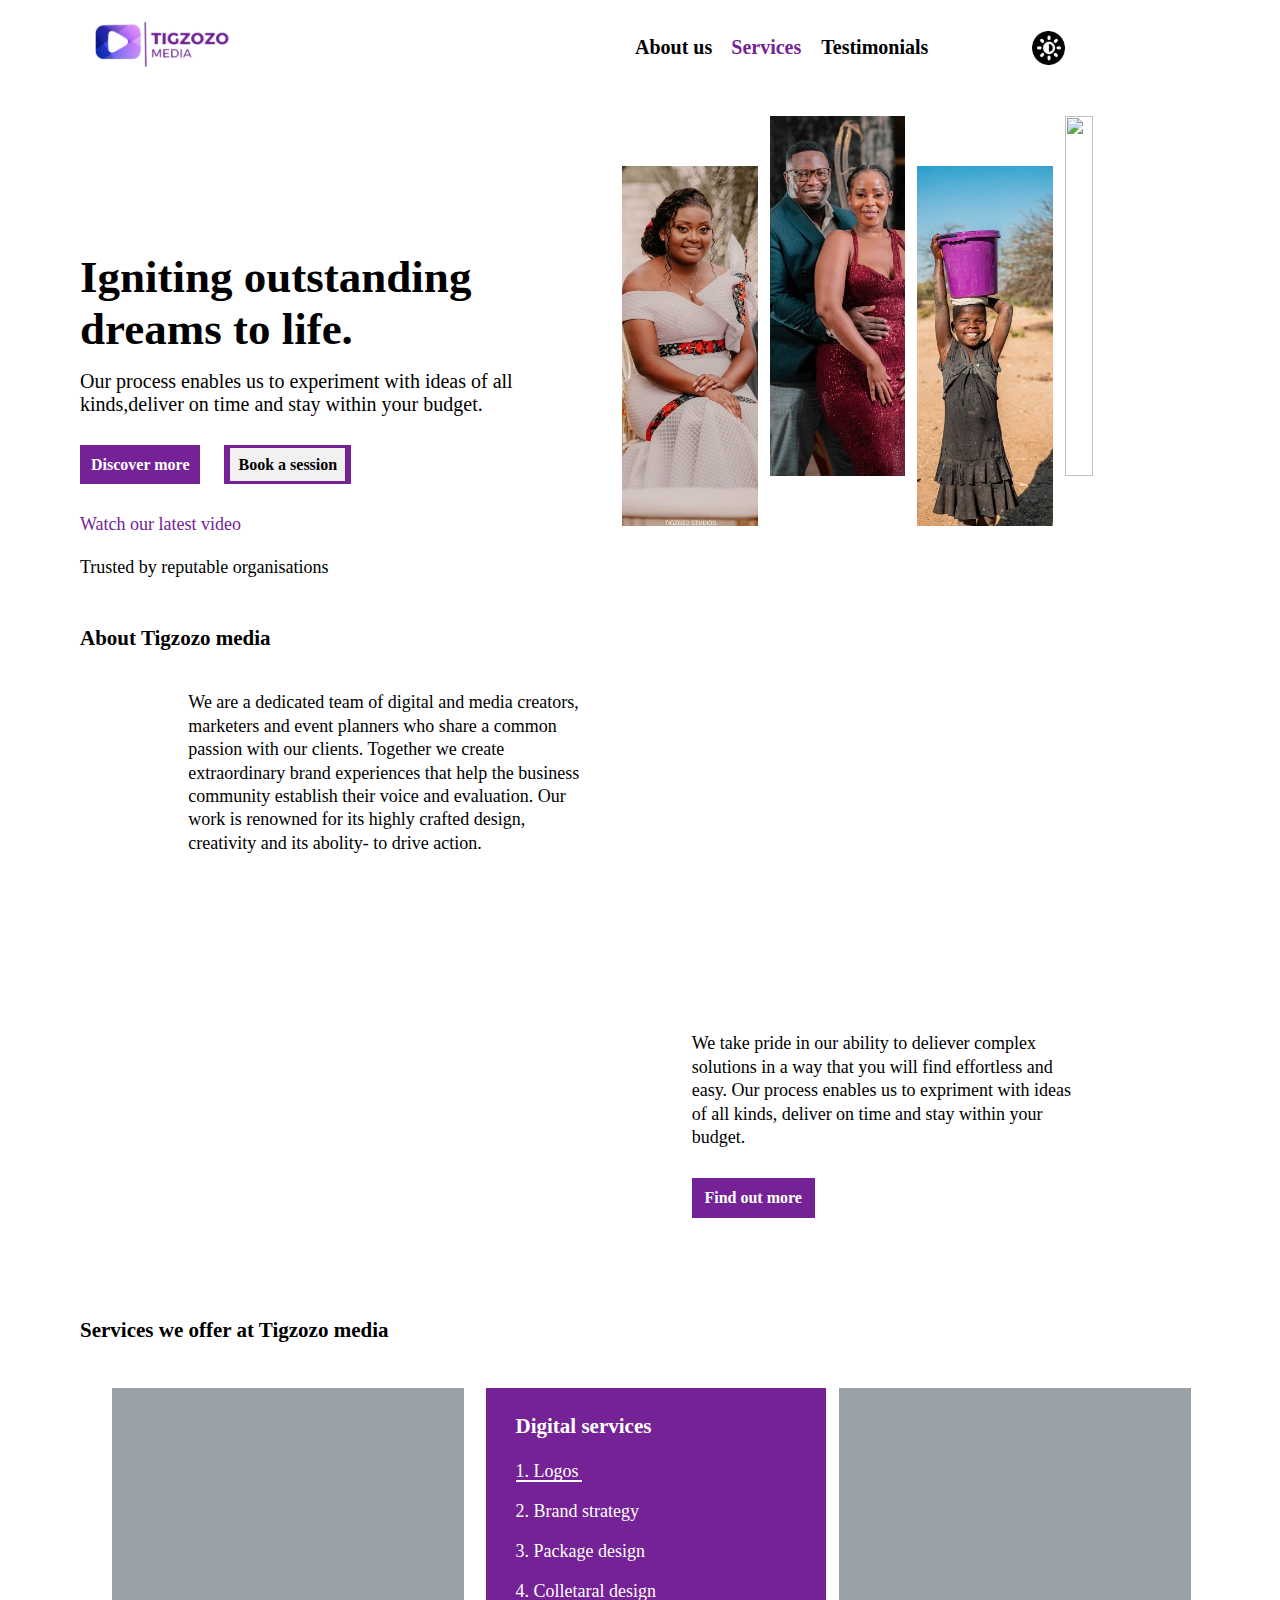
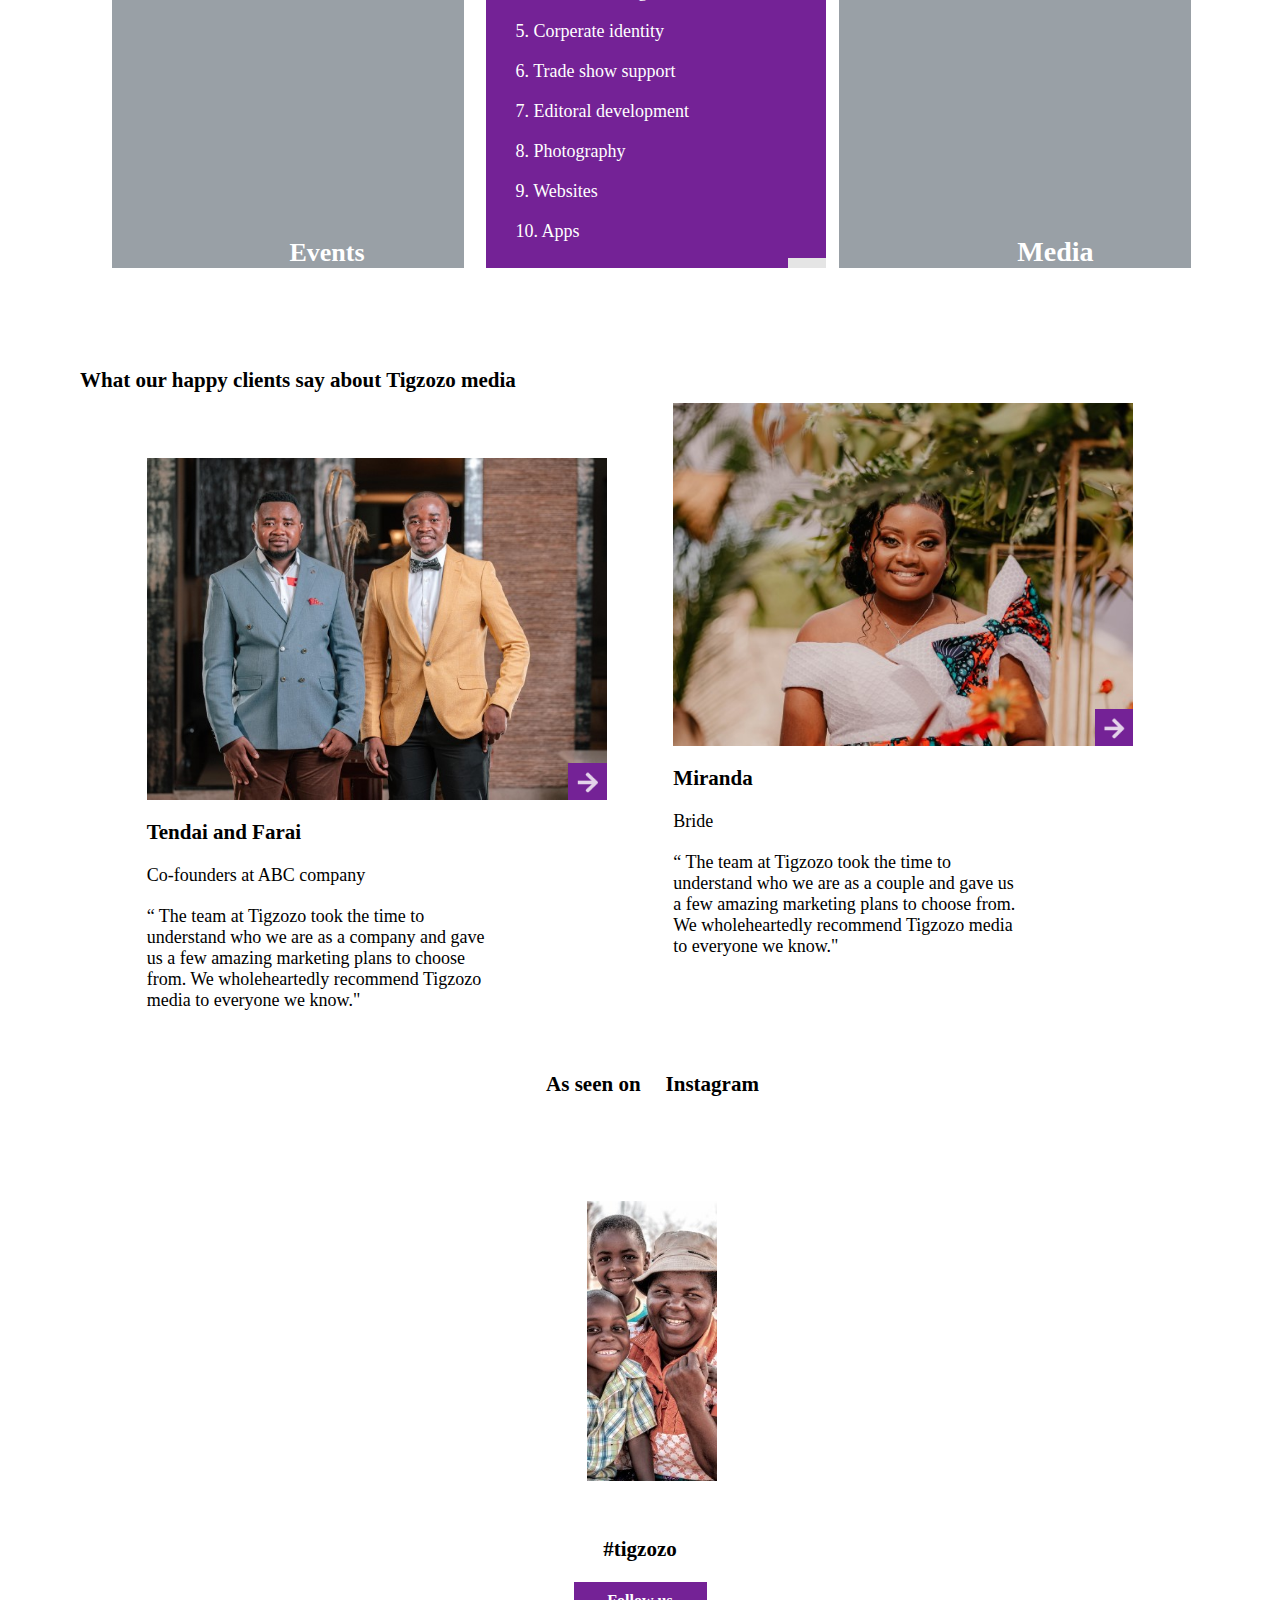
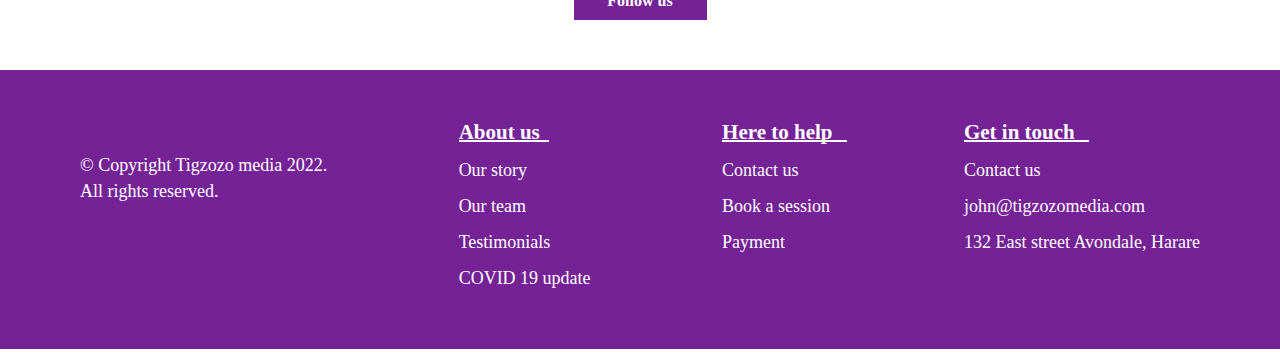
==== commit b51391a8: "commit" ====
--- a/index.html
+++ b/index.html
@@ -34,10 +34,9 @@
           <div class="logbanner">
           <logo> <img src="images/WhatsApp Image 2024-05-02 at 16.24.04_fd887be3.jpg" alt=""> </logo>
            <div class="log-in">
-            <a href="koo.html"><i class="fas fa-user  login"></i> </a> 
             <span  class="menubger"  onclick="openNav()">&#9776; </span>
              </div>
-          <!-- <span  class="menubger"  onclick="openNav()">&#9776; </span> -->
+         
         
           
          
@@ -67,9 +66,7 @@
                 <img src="images/WhatsApp Image 2024-05-02 at 16 1.svg" alt="lightmode" onclick="myFunction()" class="light-one">
                
                </div>
-               <div class="log-in">
-             <a href="koo.html"><i class="fas fa-user  login"></i> </a> 
-              </div> 
+             
      
             </div>
           
@@ -149,9 +146,13 @@
 <div class="allservices">
    
     <div class="party">
-         
-       <p>Events</p>
-       <img class="two" src="images/slide.jpg" alt="">
+         <div class="overlay">
+
+            <p>Events</p>
+            <img class="two" src="images/slide.jpg" alt="">
+         </div>
+       <!-- <p>Events</p>
+       <img class="two" src="images/slide.jpg" alt=""> -->
     </div>
    
     
@@ -171,7 +172,7 @@
         </div>
        
 <div class="cancel">
-    <img  src="images/IMG-20240502-WA0087.jpg" alt="">
+    <img  src="images/IMG-20240502-WA0087 1.png" alt="">
 </div>
        
     </div>
@@ -179,8 +180,13 @@
 
     
     <div class="camera">
-        <p>Media</p>
-        <img class="two" src="images/slide.jpg" alt="">
+
+        <div class="overlay">
+            <p>Media</p>
+            <img class="two" src="images/slide.jpg" alt="">
+        </div>
+        <!-- <p>Media</p>
+        <img class="two" src="images/slide.jpg" alt=""> -->
 
     </div>
 </div>
--- a/style.css
+++ b/style.css
@@ -90,80 +90,6 @@
   color: white;
 }
 
-.forms {
-  display: flex;
-  justify-content: center;
-}
-.forms .get-in {
-  padding-bottom: 50px;
-  padding-top: 50px;
-}
-.forms .get-in .sign-in {
-  display: flex;
-  justify-content: center;
-}
-.forms .get-in .sign-in img {
-  -o-object-fit: cover;
-     object-fit: cover;
-}
-.forms h2 {
-  font-family: "JosefinSans-Regular";
-  margin-top: 20px;
-  font-size: 18px;
-}
-.forms .input-form {
-  font-family: "JosefinSans-Regular";
-  border-left: none;
-  border-right: none;
-  border-top: none;
-  padding: 15px;
-  width: 500px;
-  border-radius: 0px;
-}
-.forms p {
-  font-family: "JosefinSans-Regular";
-  margin-top: 15px;
-}
-.forms .button {
-  border-radius: 3px;
-  display: flex;
-  justify-content: center;
-  align-items: center;
-  background-color: #86827E;
-  width: 62px;
-  margin-top: 15px;
-  transition: 0.8s;
-}
-.forms .button a {
-  font-family: "JosefinSans-Regular";
-  padding: 15px;
-  font-size: 10px;
-  text-decoration: none;
-  color: white;
-}
-.forms .button:hover {
-  color: white;
-  background-color: #742296;
-}
-.forms .backtoindex {
-  margin-top: 15px;
-  border-radius: 3px;
-  display: flex;
-  justify-content: center;
-  transition: 0.8s;
-  background-color: rgba(62, 62, 165, 0.616);
-  width: 62px;
-}
-.forms .backtoindex .backarrow {
-  color: white;
-  font-size: 20px;
-  padding: 12px;
-}
-.forms .backtoindex:hover {
-  color: white;
-  background-color: #742296;
-}
-
 .navigation {
   margin-left: 80px;
   margin-right: 80px;
@@ -197,23 +123,15 @@
   width: 65%;
 }
 .navigation .light {
-  margin-right: 23px;
-  display: flex;
-  justify-content: center;
+  margin-right: 116px;
+  display: flex;
+  justify-content: flex-start;
   position: relative;
 }
 .navigation .light img {
   -o-object-fit: contain;
      object-fit: contain;
   width: 64%;
-}
-.navigation .log-in {
-  display: flex;
-  justify-content: end;
-  align-items: center;
-}
-.navigation .log-in .login {
-  font-size: 35px;
 }
 
 #home {
@@ -389,19 +307,29 @@
   margin-left: 22px;
   background-size: cover;
 }
+#services .party .overlay {
+  display: flex;
+  justify-content: flex-end;
+  align-items: end;
+  width: 100%;
+  height: 100%;
+  background-color: rgba(1, 17, 33, 0.4);
+}
 #services .party .two {
+  z-index: 10;
   -o-object-fit: cover;
      object-fit: cover;
   position: relative;
   height: 8%;
 }
 #services .party p {
+  position: relative;
+  z-index: 1;
   font-weight: 600;
   color: white;
   font-size: 26px;
   font-family: "JosefinSans-Regular";
   right: 99px;
-  position: relative;
 }
 #services .digital {
   flex-direction: column;
@@ -423,7 +351,9 @@
   border: 1px solid white;
 }
 #services .digital img {
-  width: 11%;
+  background-color: #e5e5e5;
+  padding: 5px;
+  width: 8.2%;
   position: relative;
 }
 #services .digital h3 {
@@ -464,6 +394,14 @@
   height: 8%;
   -o-object-fit: cover;
      object-fit: cover;
+}
+#services .overlay {
+  display: flex;
+  justify-content: flex-end;
+  align-items: end;
+  width: 100%;
+  height: 100%;
+  background-color: rgba(1, 17, 33, 0.4);
 }
 
 #clients {
@@ -765,7 +703,7 @@
   #home .twentypx {
     padding-top: 8px;
     padding-bottom: 20px;
-    font-size: 12px;
+    font-size: 13px;
   }
   #home img {
     -o-object-fit: cover;
@@ -801,10 +739,10 @@
     font-size: 10px;
   }
   #home p {
-    font-size: 10px;
+    font-size: 12px;
   }
   #home .our {
-    font-size: 10px;
+    font-size: 12px;
     padding-bottom: 10px;
   }
   #home .htext {
@@ -822,8 +760,8 @@
     font-size: 18px;
   }
   #media p {
-    width: 339px;
-    font-size: 10px;
+    width: 335px;
+    font-size: 12px;
   }
   #media .play {
     margin-top: 8px;
@@ -849,13 +787,14 @@
     padding-top: 0px;
   }
   #media .click p {
-    font-size: 10px;
+    width: 335px;
+    font-size: 12px;
     margin-top: 15px;
     margin-bottom: 15px;
   }
   #media .button {
     border-radius: 0px;
-    width: 100px;
+    width: 105px;
   }
   #media .button a {
     padding: 14px;
@@ -876,17 +815,20 @@
     margin-bottom: 15px;
   }
   #services .party {
-    display: flex;
-    justify-content: center;
     width: 334px;
     margin-left: 0px;
   }
   #services .party p {
+    margin-bottom: 10px;
     right: 0px;
     font-size: 20px;
   }
   #services .party .two {
     display: none;
+  }
+  #services .party .overlay {
+    display: flex;
+    justify-content: center;
   }
   #services .digital {
     width: 334px;
@@ -900,7 +842,7 @@
   }
   #services .digital p {
     margin-top: 23px;
-    font-size: 10px;
+    font-size: 12px;
   }
   #services .digital h3 {
     font-size: 15px;
@@ -909,18 +851,21 @@
     display: none;
   }
   #services .camera {
-    display: flex;
-    justify-content: center;
     margin-top: 10px;
     width: 334px;
     margin-left: 0px;
   }
   #services .camera p {
+    margin-bottom: 10px;
     right: 0px;
     font-size: 20px;
   }
   #services .camera img {
     display: none;
+  }
+  #services .camera .overlay {
+    display: flex;
+    justify-content: center;
   }
   #clients {
     margin-top: 40px;
@@ -937,8 +882,8 @@
     margin-bottom: 8px;
   }
   #clients p {
-    width: 335px;
-    font-size: 10px;
+    width: 337px;
+    font-size: 12px;
   }
   #clients h3 {
     margin-top: 15px;
@@ -1030,7 +975,7 @@
     width: 125px;
   }
   #footer .fa-tw-lo p {
-    font-size: 10px;
+    font-size: 12px;
   }
   #footer .fa-tw-lo img {
     width: 78px;
@@ -1049,7 +994,7 @@
     font-size: 18px;
   }
   #footer p {
-    font-size: 10px;
+    font-size: 12px;
     margin-top: 8px;
   }
   #footer .about {
@@ -1068,6 +1013,9 @@
   #footer .line2 {
     width: 100px;
     margin-top: 19px;
+  }
+  #footer .intouch {
+    width: 158px;
   }
 }
 @media (min-width: 569px) and (max-width: 768px) {
@@ -1282,8 +1230,6 @@
     margin-bottom: 20px;
   }
   #services .party {
-    display: flex;
-    justify-content: center;
     height: 359px;
     width: 233px;
     margin-left: 0px;
@@ -1294,6 +1240,10 @@
   }
   #services .party .two {
     display: none;
+  }
+  #services .party .overlay {
+    display: flex;
+    justify-content: center;
   }
   #services .digital {
     height: 359px;
@@ -1316,8 +1266,6 @@
     display: none;
   }
   #services .camera {
-    display: flex;
-    justify-content: center;
     margin-left: 0px;
     -o-object-fit: cover;
        object-fit: cover;
@@ -1330,6 +1278,10 @@
   }
   #services .camera .two {
     display: none;
+  }
+  #services .camera .overlay {
+    display: flex;
+    justify-content: center;
   }
   #clients {
     margin-top: 100px;
@@ -1665,8 +1617,6 @@
     margin-bottom: 20px;
   }
   #services .party {
-    display: flex;
-    justify-content: center;
     height: 370px;
     width: 240px;
     margin-left: 0px;
@@ -1677,6 +1627,10 @@
   }
   #services .party .two {
     display: none;
+  }
+  #services .party .overlay {
+    display: flex;
+    justify-content: center;
   }
   #services .digital {
     height: 370px;
@@ -1699,8 +1653,6 @@
     display: none;
   }
   #services .camera {
-    display: flex;
-    justify-content: center;
     height: 370px;
     width: 240px;
     margin-left: 0px;
@@ -1711,6 +1663,10 @@
   }
   #services .camera .two {
     display: none;
+  }
+  #services .camera .overlay {
+    display: flex;
+    justify-content: center;
   }
   #clients {
     margin-top: 100px;
@@ -1850,7 +1806,7 @@
     width: 50%;
   }
   .navigation .light {
-    margin-right: 41px;
+    margin-right: 83px;
   }
   .navigation .light img {
     -o-object-fit: contain;
@@ -2069,6 +2025,7 @@
 }
 @media only screen and (min-width: 1399.98px) {
   .navigation .nav .light {
+    margin-right: 126px;
     display: flex;
     justify-content: flex-start;
   }
